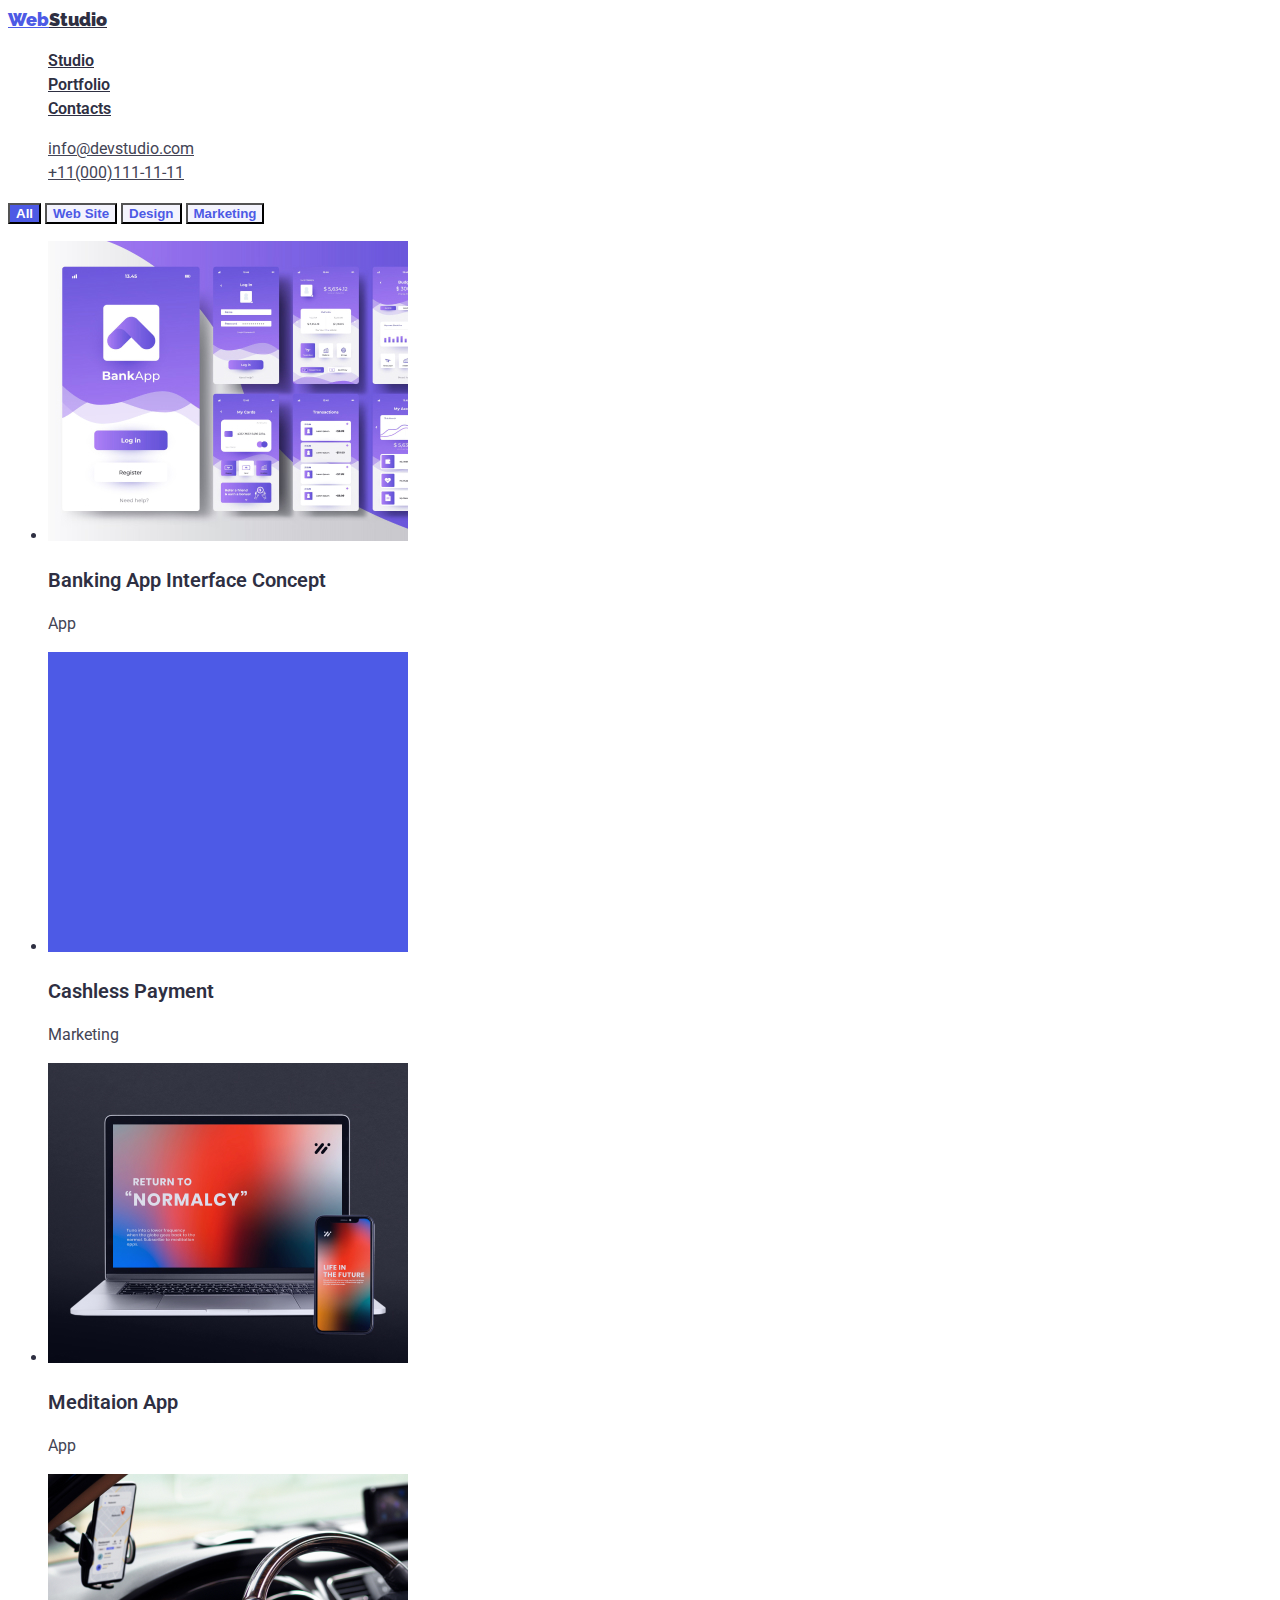
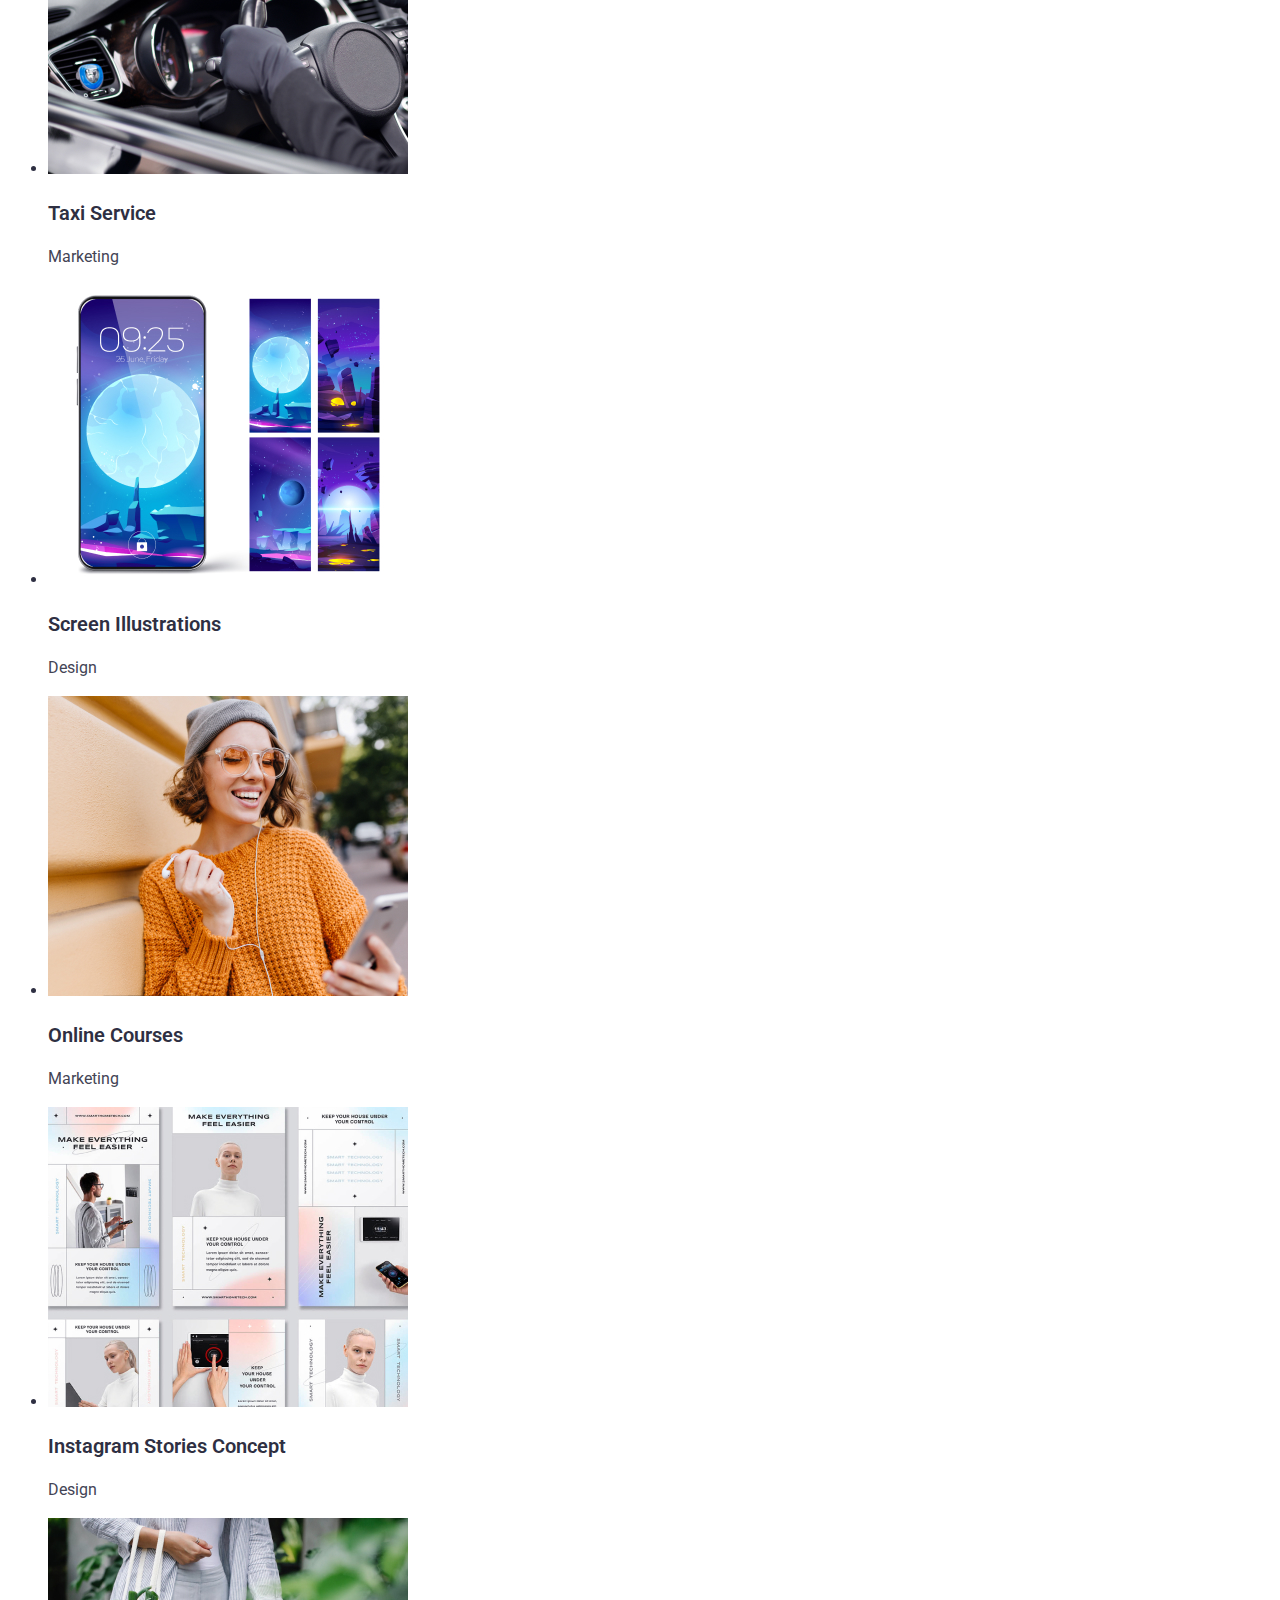
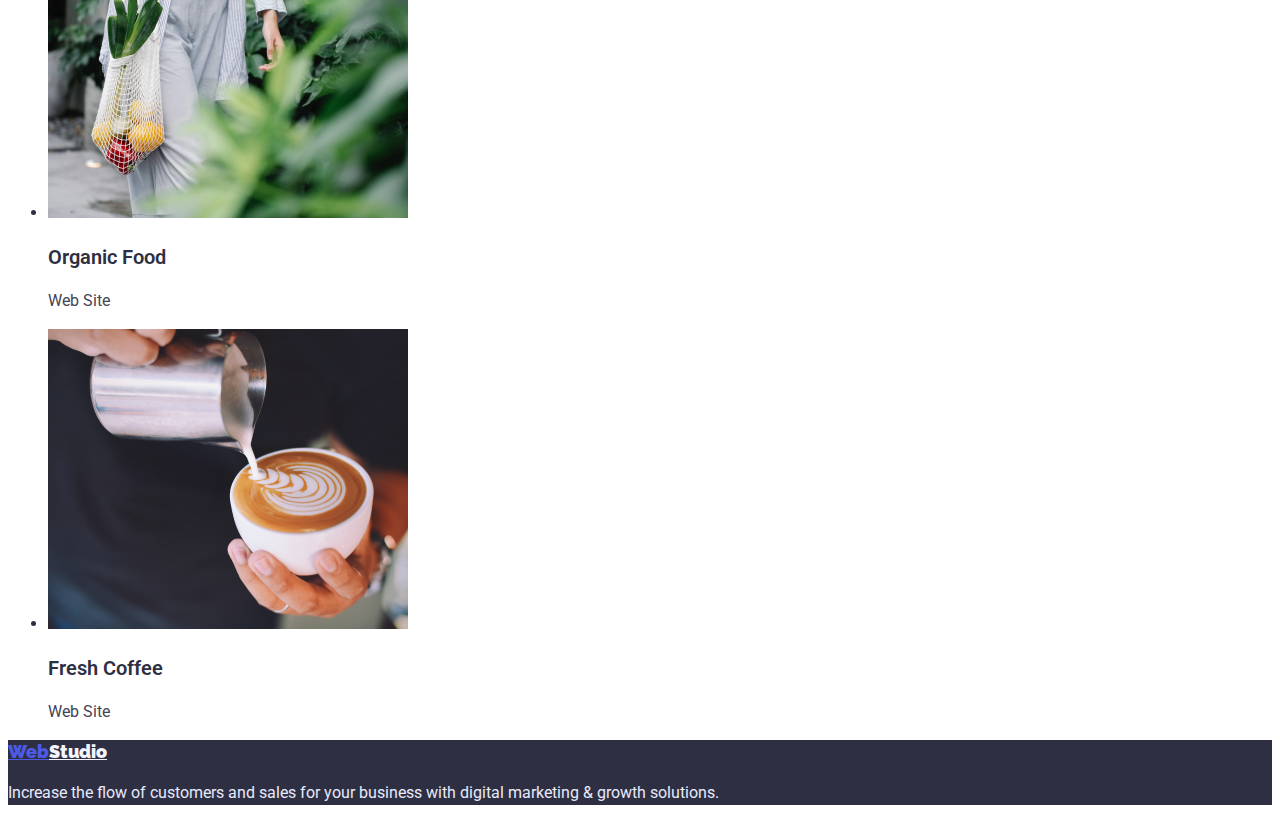
==== portfolio.html @ ff2ec727 "Update portfolio.html" ====
<!DOCTYPE html>
<html lang="en">
<head>
    <link rel="stylesheet" href="css/styles.css">
    <link rel="preconnect" href="https://fonts.googleapis.com">
    <link rel="preconnect" href="https://fonts.gstatic.com" crossorigin>
    <link href="https://fonts.googleapis.com/css2?family=Raleway:wght@700&family=Roboto:wght@400;500;700;900&display=swap" rel="stylesheet">
    <title>Portfolio</title>
</head>
<body>
    <header class="header">   
      <nav>
        <a href="./index.html"><a class="web" href="./index.html">Web<a class="studio-header" href="./index.html">Studio</a></a></a>
        <ul>
           <li><a class="navigation" href="./index.html">Studio</a></li>
           <li><a class="navigation" href="./portfolio.html">Portfolio</a></li>
           <li><a class="navigation" href="#">Contacts</a></li>
        </ul>
      </nav>
        <ul>
         <li> <a href="mailto:info@devstudio.com" class="info">info@devstudio.com</a></li>
         <li> <a href="tel:+110001111111" class="tel">+11(000)111-11-11</a> </li>
        </ul>
     </header>
    <main class="main-portfolio">
        <button class="button-all" type="button">All</button>
        <button class="button-portfolio" type="button">Web Site</button>
        <button class="button-portfolio" type="button">Design</button>
        <button class="button-portfolio" type="button">Marketing</button>
        <section class="section-all">
            <ul>
            <li class="block_photo">
              <img src="images/img.jpg"  alt="Banking App Interface Concept" />
                <h3 class="h_text">Banking App Interface Concept</h3>
                 <p class="p_text">App</p>   
              </li> 
            <li class="block_photo">
              <img src="images/img (1).jpg" alt="Cashless Payment" />
                 <h3 class="h_text">Cashless Payment</h3>
                 <p class="p_text">Marketing</p>   
            </li> 
            <li class="block_photo">
              <img src="images/img (2).jpg" alt="Meditaion App" />
                 <h3 class="h_text">Meditaion App</h3>
                 <p class="p_text">App</p>   
             </li>
             <li class="block_photo">
                <img src="images/img (3).jpg" alt="Taxi Service" />
                   <h3 class="h_text">Taxi Service</h3>
                   <p class="p_text">Marketing</p>   
               </li>
               <li class="block_photo">
                <img src="images/img (4).jpg" alt="Screen Illustrations" />
                   <h3 class="h_text">Screen Illustrations</h3>
                   <p class="p_text">Design</p>   
               </li>
               <li class="block_photo">
                <img src="images/img (5).jpg" alt="Online Courses" />
                   <h3 class="h_text">Online Courses</h3>
                   <p class="p_text">Marketing</p>   
               </li>
               <li class="block_photo">
                <img src="images/img (6).jpg" alt="Instagram Stories Concept" />
                   <h3 class="h_text">Instagram Stories Concept</h3>
                   <p class="p_text">Design</p>   
               </li>
               <li class="block_photo">
                <img src="images/img (7).jpg" alt="Organic Food" />
                   <h3 class="h_text">Organic Food</h3>
                   <p class="p_text">Web Site</p>   
               </li>
               <li class="block_photo">
                <img src="images/img (8).jpg" alt="Fresh Coffee" />
                   <h3 class="h_text">Fresh Coffee</h3>
                   <p class="p_text">Web Site</p>   
               </li>     
          </ul>
          </section>
          <footer class="footer">
            <a href="./index.html"><a class="web" href="./index.html">Web</a><a href="./index.html" class="studio-footer">Studio</a></a>
            <p>Increase the flow of customers and sales for your business with digital marketing & growth solutions.</p>
          </footer>
    </main>    
</body>
</html>
---- css/styles.css ----
:root{
    --Slate:#434455;
    --Iris:#4D5AE5;
    --Navy-Blue:#2E2F42;
    --White:#FFFFFF;
    --Cloud:#F4F4FD;
    --Cornflower:#E7E9FC;
}
body{
    color:var(--Navy-Blue);
    font-family:'Roboto';
    font-weight: 400;
    line-height: 1.50;
    font-size: 16px;
}
/*Header Styles*/

.header{
    color:var(--White);
}
.web{
    color:var(--Iris);
    font-weight: 900;
    font-family:'Raleway';
    font-size: 18px;
    line-height:1.33;
}
.studio-header{
    color:var(--Navy-Blue);
    font-family:'Raleway';
    font-weight: 900;
    font-size: 18px;
    line-height:1.33;
}
.navigation{
    color:var(--Navy-Blue);
    font-weight: 600;
}
.info{
    color:var(--Slate);
}
.tel{
    color:var(--Slate);
}
/* Main Styles */

.main-index{

}
.main-content{
    background-color:var(--Navy-Blue);
}
.main-text{
    color:var(--White);
    font-weight: 600;
    font-size: 56px;
    line-height:1.07;
}
.order_service{
    cursor:pointer;
    background-color: var(--Iris);
    color:var(--White);
    font-size: 600;
}

/*  */
.main-our_skills{
    
}
.main-what_we_doing{

}
.we_doing{
    
}
.our_team{
 background-color: var(--Cloud);
}
.photos{

}
.main-portfolio{

}
.button-all{
    background-color: var(--Iris);
    color:var(--White);
    font-weight: 600;
    cursor:pointer;    
}
.button-portfolio{
    background-color: var(--Cloud);
    color:var(--Iris);
    font-weight: 600;
    cursor:pointer;
}
.section-all{

}
.section-text{
    font-weight: 600;
    font-size: 36px;
    line-height:1.11;
}
.h_text{
    font-weight: 600;
    font-size: 20px;
    line-height:1.20;
}
.p_text{
    color:var(--Slate);
}
/*footer styles*/

.footer{
    color:var(--Cornflower);
    background-color:var(--Navy-Blue);
}
.studio-footer{
    color:var(--Cloud);
    font-family:'Raleway';
    font-weight: 900;
    font-size: 18px;
    line-height:1.33;
}
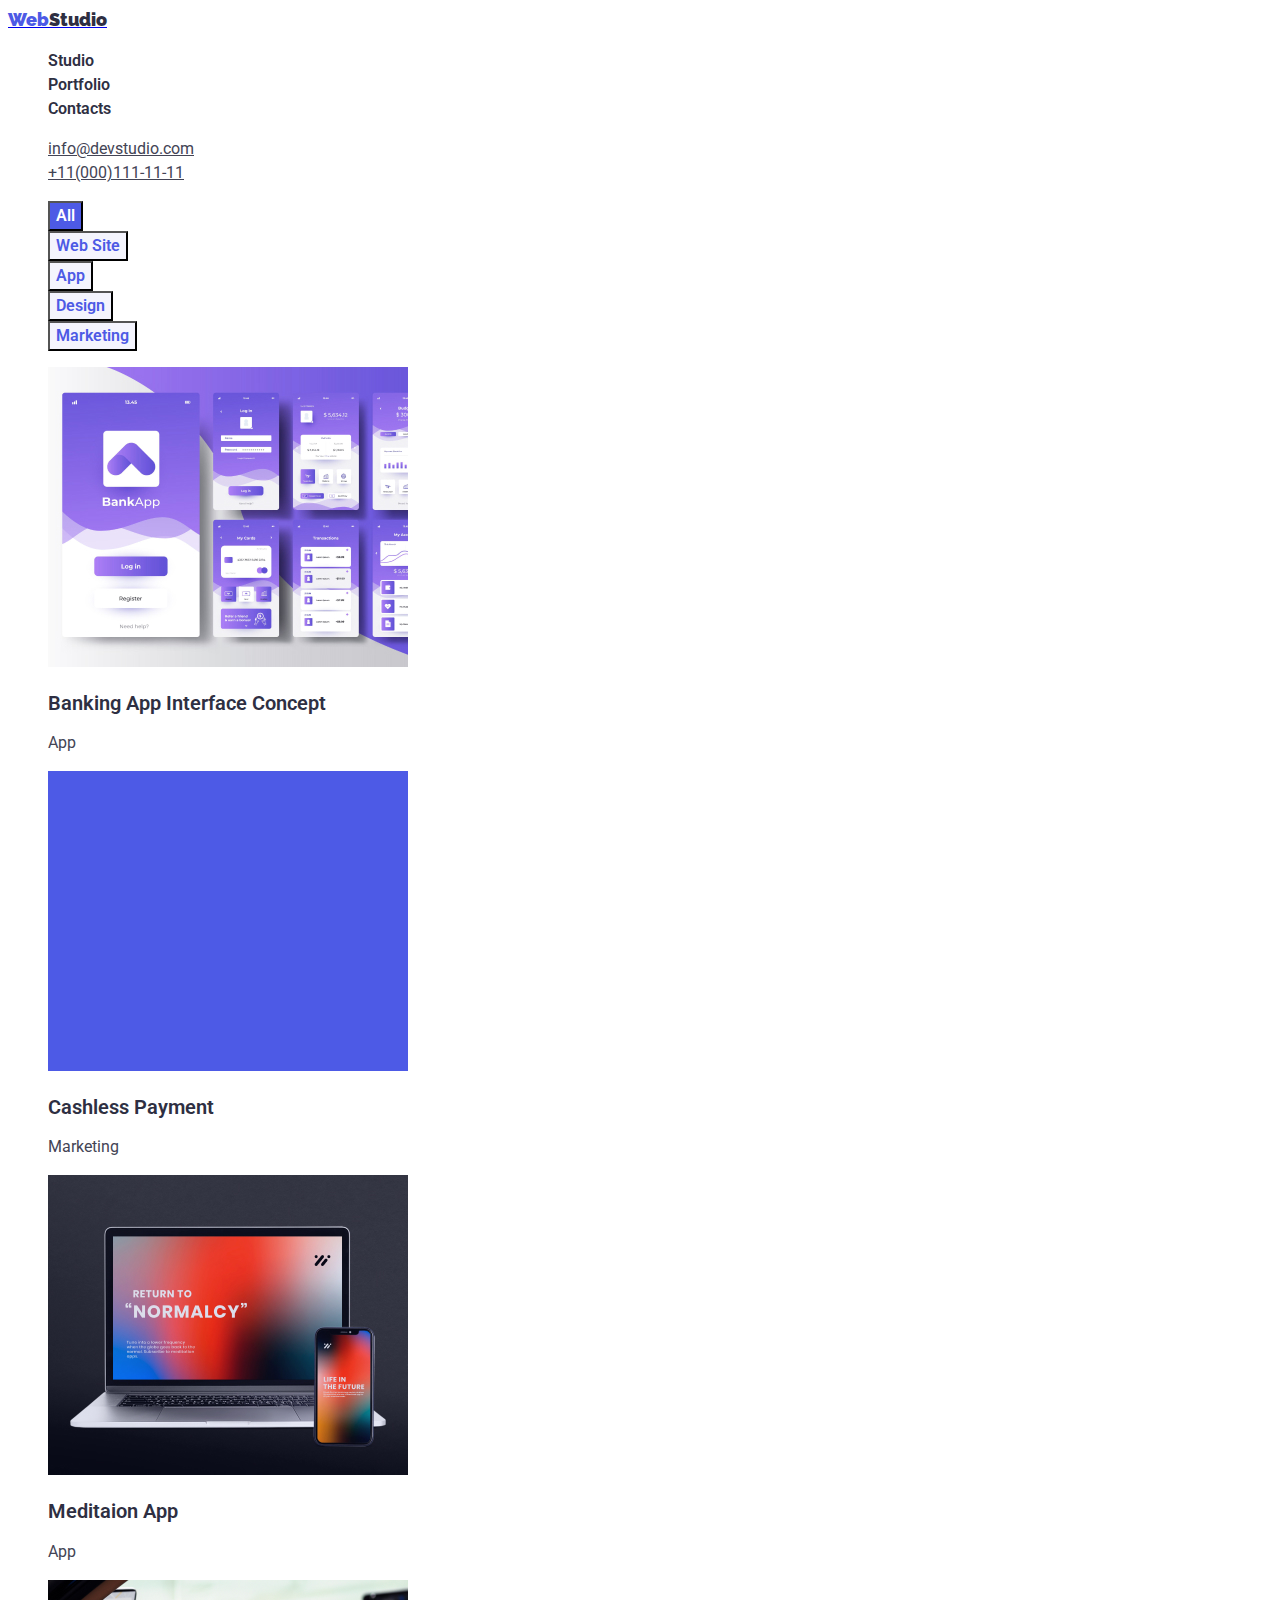
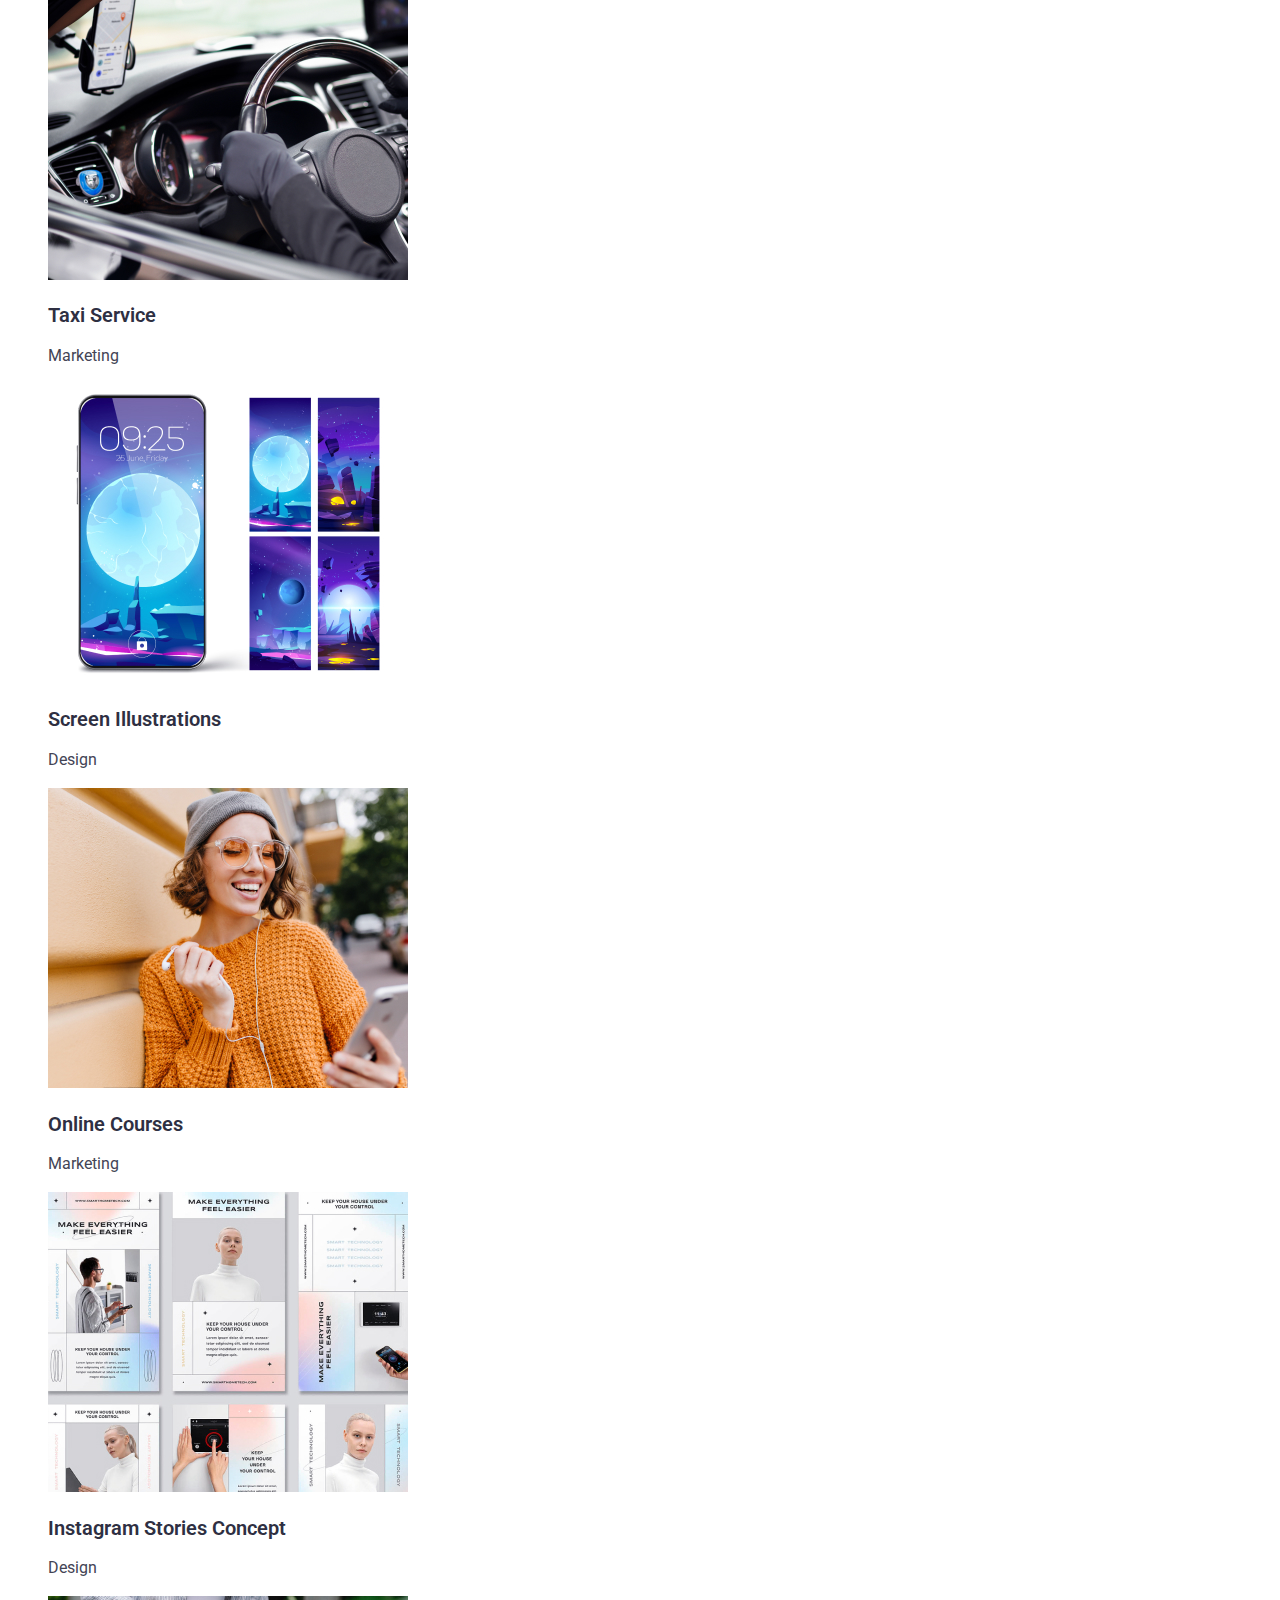
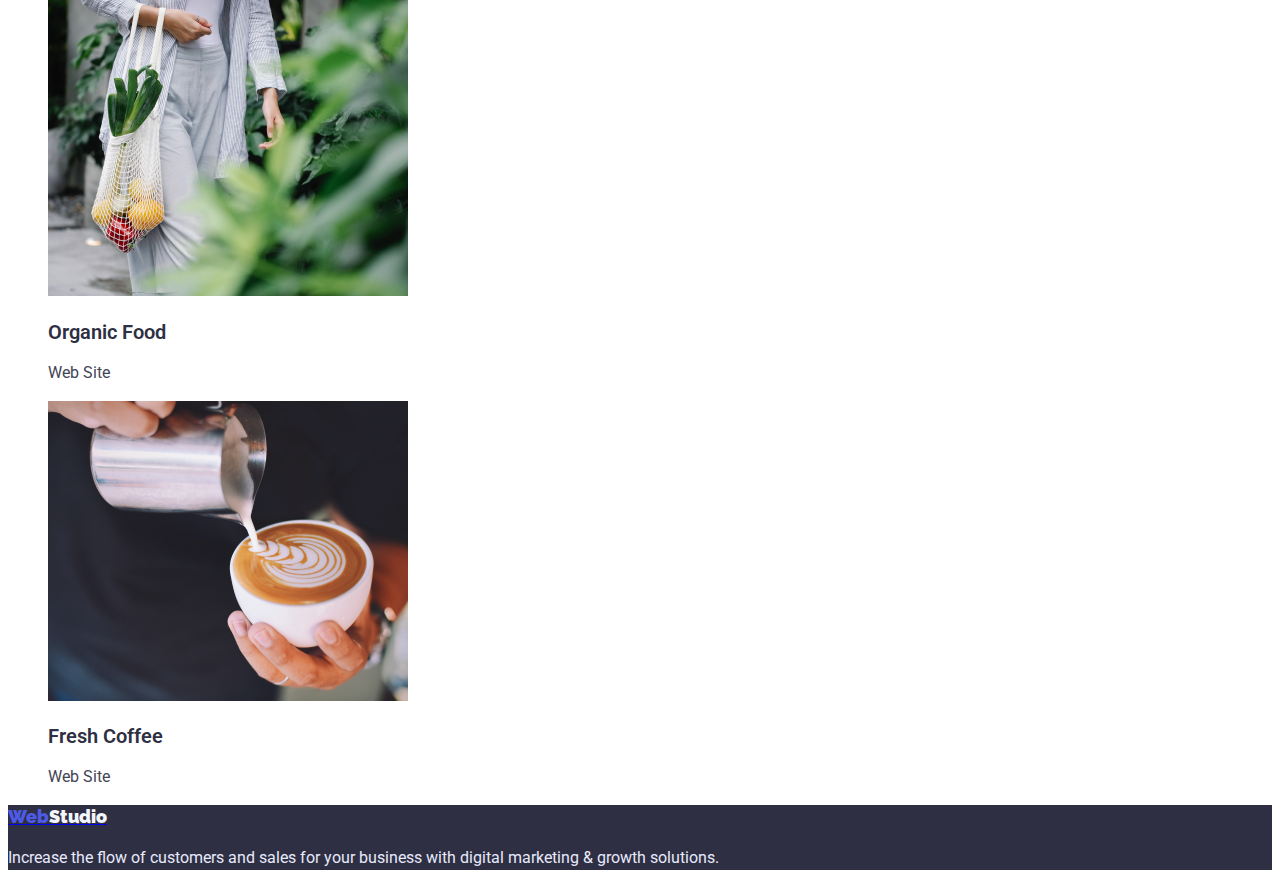
==== commit ffa8f4be: "Update portfolio.html" ====
--- a/portfolio.html
+++ b/portfolio.html
@@ -10,7 +10,7 @@
 <body>
     <header class="header">   
       <nav>
-        <a href="./index.html"><a class="web" href="./index.html">Web<a class="studio-header" href="./index.html">Studio</a></a></a>
+        <a href="./index.html"><span class="web">Web</span><span class="studio-header">Studio</span></a>
         <ul>
            <li><a class="navigation" href="./index.html">Studio</a></li>
            <li><a class="navigation" href="./portfolio.html">Portfolio</a></li>
@@ -23,61 +23,65 @@
         </ul>
      </header>
     <main class="main-portfolio">
-        <button class="button-all" type="button">All</button>
-        <button class="button-portfolio" type="button">Web Site</button>
-        <button class="button-portfolio" type="button">Design</button>
-        <button class="button-portfolio" type="button">Marketing</button>
-        <section class="section-all">
+      <section class="section-all">
+        <h1 class="visually-hidden">Portfolio</h1>
+      <ul>
+        <li class="list-button"><button class="button-all" type="button">All</button></li>
+        <li class="list-button"><button class="button-portfolio" type="button">Web Site</button></li>
+        <li class="list-button"><button class="button-portfolio" type="button">App</button></li>
+        <li class="list-button"><button class="button-portfolio" type="button">Design</button></li>
+        <li class="list-button"><button class="button-portfolio" type="button">Marketing</button></li>
+      </ul>  
             <ul>
-            <li class="block_photo">
-              <img src="images/img.jpg"  alt="Banking App Interface Concept" />
-                <h3 class="h_text">Banking App Interface Concept</h3>
+            <li class="list-block_photo">
+              <img src="images/img.jpg"  alt="Banking App Interface Concept"width="360" height="300"/>
+                 <h2 class="h_text">Banking App Interface Concept</h2>
                  <p class="p_text">App</p>   
               </li> 
-            <li class="block_photo">
-              <img src="images/img (1).jpg" alt="Cashless Payment" />
-                 <h3 class="h_text">Cashless Payment</h3>
+            <li class="list-block_photo">
+              <img src="images/img (1).jpg" alt="Cashless Payment" width="360" height="300"/>
+                 <h2 class="h_text">Cashless Payment</h2>
                  <p class="p_text">Marketing</p>   
             </li> 
-            <li class="block_photo">
-              <img src="images/img (2).jpg" alt="Meditaion App" />
-                 <h3 class="h_text">Meditaion App</h3>
+            <li class="list-block_photo">
+              <img src="images/img (2).jpg" alt="Meditaion App" width="360" height="300"/>
+                 <h2 class="h_text">Meditaion App</h2>
                  <p class="p_text">App</p>   
              </li>
-             <li class="block_photo">
-                <img src="images/img (3).jpg" alt="Taxi Service" />
-                   <h3 class="h_text">Taxi Service</h3>
-                   <p class="p_text">Marketing</p>   
+             <li class="list-block_photo">
+                <img src="images/img (3).jpg" alt="Taxi Service" width="360" height="300"/>
+                 <h2 class="h_text">Taxi Service</h2>
+                 <p class="p_text">Marketing</p>   
                </li>
-               <li class="block_photo">
-                <img src="images/img (4).jpg" alt="Screen Illustrations" />
-                   <h3 class="h_text">Screen Illustrations</h3>
-                   <p class="p_text">Design</p>   
+               <li class="list-block_photo">
+                <img src="images/img (4).jpg" alt="Screen Illustrations"width="360" height="300"/>
+                 <h2 class="h_text">Screen Illustrations</h2>
+                 <p class="p_text">Design</p>   
                </li>
-               <li class="block_photo">
-                <img src="images/img (5).jpg" alt="Online Courses" />
-                   <h3 class="h_text">Online Courses</h3>
-                   <p class="p_text">Marketing</p>   
+               <li class="list-block_photo">
+                <img src="images/img (5).jpg" alt="Online Courses" width="360" height="300"/>
+                 <h2 class="h_text">Online Courses</h2>
+                 <p class="p_text">Marketing</p>   
                </li>
-               <li class="block_photo">
-                <img src="images/img (6).jpg" alt="Instagram Stories Concept" />
-                   <h3 class="h_text">Instagram Stories Concept</h3>
-                   <p class="p_text">Design</p>   
+               <li class="list-block_photo">
+                <img src="images/img (6).jpg" alt="Instagram Stories Concept" width="360" height="300"/>
+                 <h2 class="h_text">Instagram Stories Concept</h2>
+                 <p class="p_text">Design</p>   
                </li>
-               <li class="block_photo">
-                <img src="images/img (7).jpg" alt="Organic Food" />
-                   <h3 class="h_text">Organic Food</h3>
-                   <p class="p_text">Web Site</p>   
+               <li class="list-block_photo">
+                <img src="images/img (7).jpg" alt="Organic Food" width="360" height="300"/>
+                 <h2 class="h_text">Organic Food</h2>
+                 <p class="p_text">Web Site</p>   
                </li>
-               <li class="block_photo">
-                <img src="images/img (8).jpg" alt="Fresh Coffee" />
-                   <h3 class="h_text">Fresh Coffee</h3>
-                   <p class="p_text">Web Site</p>   
+               <li class="list-block_photo">
+                <img src="images/img (8).jpg" alt="Fresh Coffee" width="360" height="300"/>
+                 <h2 class="h_text">Fresh Coffee</h2>
+                 <p class="p_text">Web Site</p>   
                </li>     
           </ul>
           </section>
           <footer class="footer">
-            <a href="./index.html"><a class="web" href="./index.html">Web</a><a href="./index.html" class="studio-footer">Studio</a></a>
+            <a href="./index.html"><span class="web">Web</span><span class="studio-footer">Studio</span></a>
             <p>Increase the flow of customers and sales for your business with digital marketing & growth solutions.</p>
           </footer>
     </main>    
--- a/css/styles.css
+++ b/css/styles.css
@@ -9,10 +9,23 @@
 body{
     color:var(--Navy-Blue);
     font-family:'Roboto';
-    font-weight: 400;
     line-height: 1.50;
     font-size: 16px;
 }
+.visually-hidden{ 
+    position: absolute;
+     white-space: nowrap;
+      width: 1px; height: 1px;
+       overflow: hidden; 
+       border: 0; padding: 0; 
+       clip: rect(0 0 0 0); 
+       clip-path: inset(50%); 
+       margin: -1px; 
+       font-weight: 600;
+       font-size: 36px;
+       line-height:1.11;
+    }
+
 /*Header Styles*/
 
 .header{
@@ -35,6 +48,7 @@
 .navigation{
     color:var(--Navy-Blue);
     font-weight: 600;
+    text-decoration:none;
 }
 .info{
     color:var(--Slate);
@@ -60,43 +74,66 @@
     cursor:pointer;
     background-color: var(--Iris);
     color:var(--White);
-    font-size: 600;
+    font-weight: 600;
+    font-family:'Roboto';
+    font-style: inherit;  
+    line-height: 1.50;
+    font-size: 16px;
 }
 
 /*  */
 .main-our_skills{
     
 }
+.list-our_skills{
+    list-style-type: none;
+ }
 .main-what_we_doing{
 
 }
-.we_doing{
-    
+.list-we_doing{
+   list-style-type: none;
 }
-.our_team{
+our_team{
  background-color: var(--Cloud);
 }
-.photos{
-
+.list-photos{
+    list-style-type: none;
 }
 .main-portfolio{
 
+}
+.list-block_photo{
+    list-style-type: none;
+    width:360px; 
+}
+.list-button{
+    list-style-type: none;
 }
 .button-all{
     background-color: var(--Iris);
     color:var(--White);
     font-weight: 600;
-    cursor:pointer;    
+    cursor:pointer;
+    font-style: inherit;  
+    font-family:'Roboto';
+    line-height: 1.50;
+    font-size: 16px;  
 }
 .button-portfolio{
     background-color: var(--Cloud);
     color:var(--Iris);
     font-weight: 600;
     cursor:pointer;
+    font-style: inherit;
+    font-family:'Roboto';
+    line-height: 1.50;
+    font-size: 16px;
 }
 .section-all{
 
 }
+/* Standart Styles */
 .section-text{
     font-weight: 600;
     font-size: 36px;
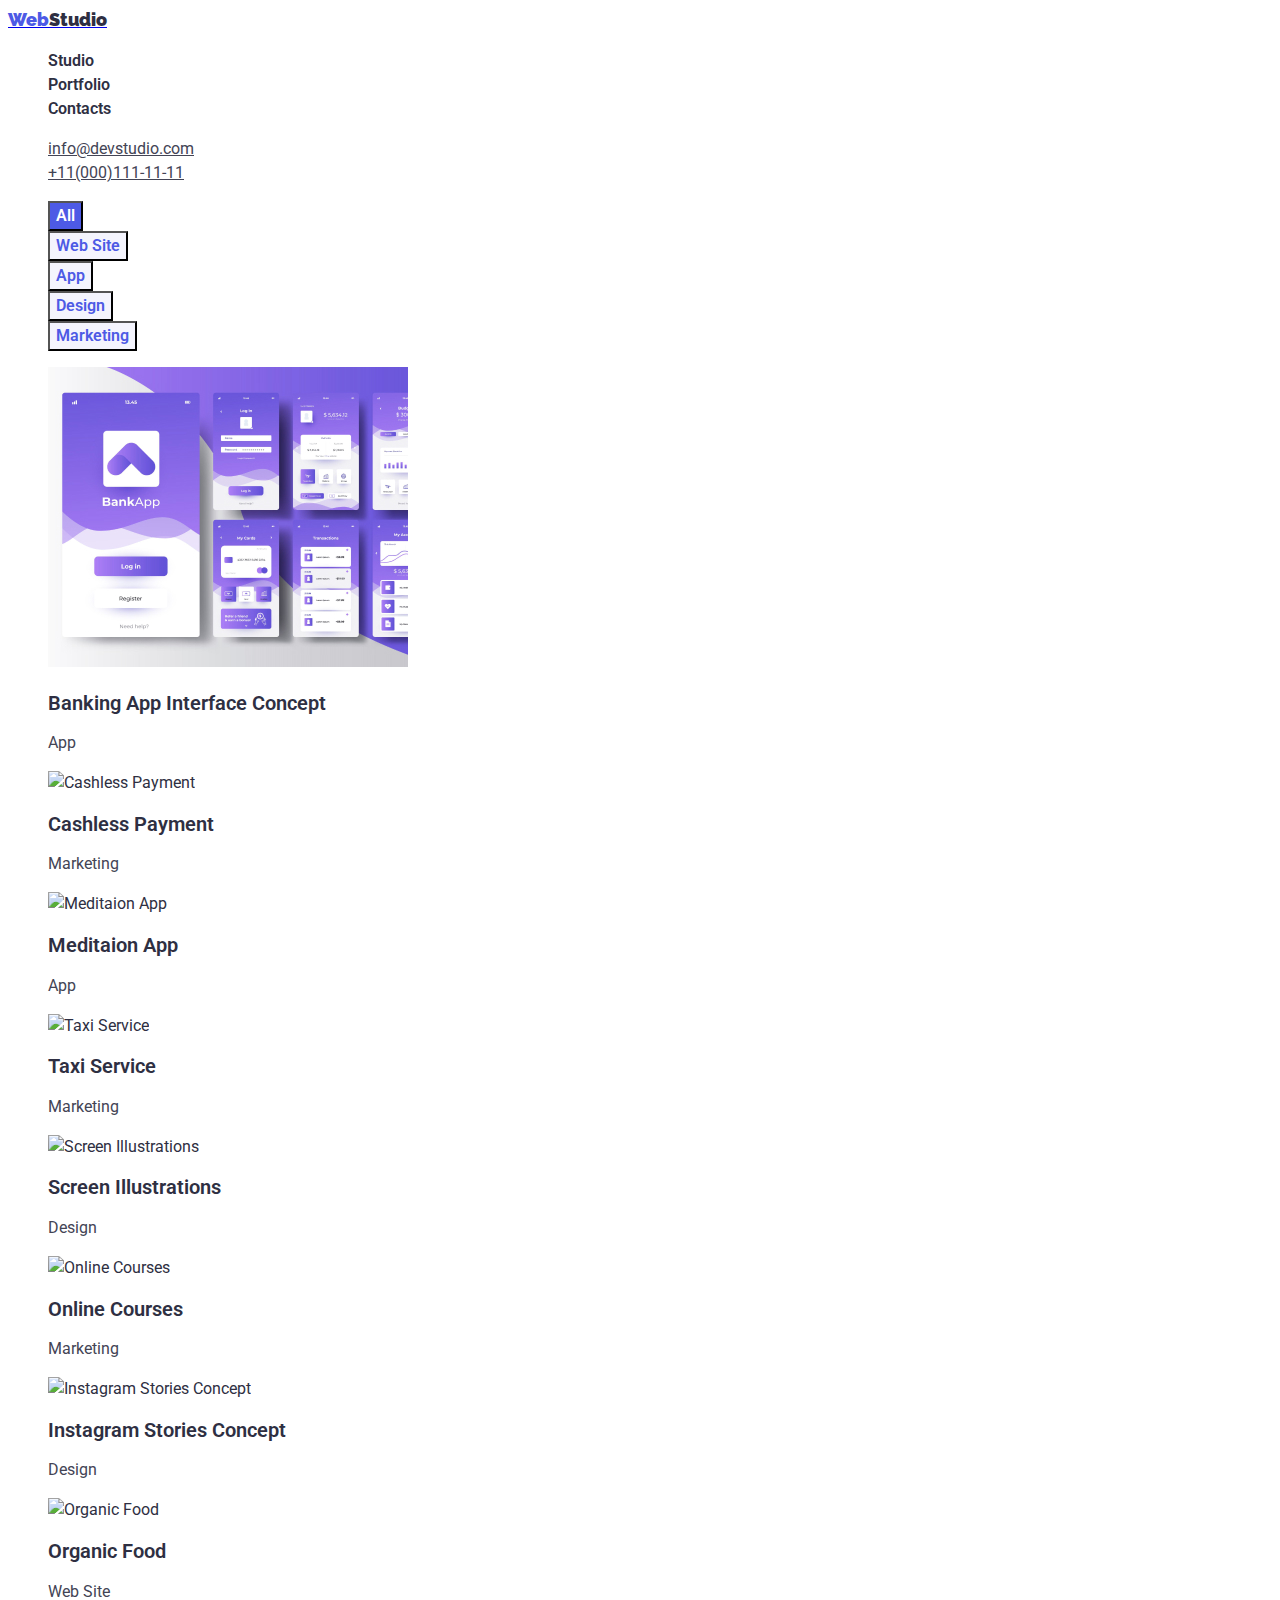
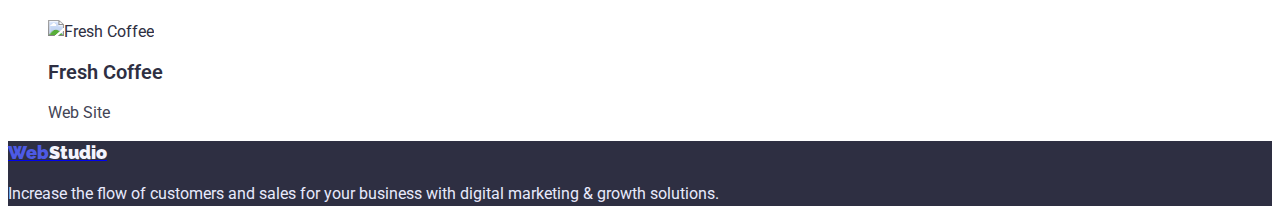
==== commit 79b17194: "Update portfolio.html" ====
--- a/portfolio.html
+++ b/portfolio.html
@@ -39,42 +39,42 @@
                  <p class="p_text">App</p>   
               </li> 
             <li class="list-block_photo">
-              <img src="images/img (1).jpg" alt="Cashless Payment" width="360" height="300"/>
+              <img src="images/img(1).jpg" alt="Cashless Payment" width="360" height="300"/>
                  <h2 class="h_text">Cashless Payment</h2>
                  <p class="p_text">Marketing</p>   
             </li> 
             <li class="list-block_photo">
-              <img src="images/img (2).jpg" alt="Meditaion App" width="360" height="300"/>
+              <img src="images/img(2).jpg" alt="Meditaion App" width="360" height="300"/>
                  <h2 class="h_text">Meditaion App</h2>
                  <p class="p_text">App</p>   
              </li>
              <li class="list-block_photo">
-                <img src="images/img (3).jpg" alt="Taxi Service" width="360" height="300"/>
+                <img src="images/img(3).jpg" alt="Taxi Service" width="360" height="300"/>
                  <h2 class="h_text">Taxi Service</h2>
                  <p class="p_text">Marketing</p>   
                </li>
                <li class="list-block_photo">
-                <img src="images/img (4).jpg" alt="Screen Illustrations"width="360" height="300"/>
+                <img src="images/img(4).jpg" alt="Screen Illustrations"width="360" height="300"/>
                  <h2 class="h_text">Screen Illustrations</h2>
                  <p class="p_text">Design</p>   
                </li>
                <li class="list-block_photo">
-                <img src="images/img (5).jpg" alt="Online Courses" width="360" height="300"/>
+                <img src="images/img(5).jpg" alt="Online Courses" width="360" height="300"/>
                  <h2 class="h_text">Online Courses</h2>
                  <p class="p_text">Marketing</p>   
                </li>
                <li class="list-block_photo">
-                <img src="images/img (6).jpg" alt="Instagram Stories Concept" width="360" height="300"/>
+                <img src="images/img(6).jpg" alt="Instagram Stories Concept" width="360" height="300"/>
                  <h2 class="h_text">Instagram Stories Concept</h2>
                  <p class="p_text">Design</p>   
                </li>
                <li class="list-block_photo">
-                <img src="images/img (7).jpg" alt="Organic Food" width="360" height="300"/>
+                <img src="images/img(7).jpg" alt="Organic Food" width="360" height="300"/>
                  <h2 class="h_text">Organic Food</h2>
                  <p class="p_text">Web Site</p>   
                </li>
                <li class="list-block_photo">
-                <img src="images/img (8).jpg" alt="Fresh Coffee" width="360" height="300"/>
+                <img src="images/img(8).jpg" alt="Fresh Coffee" width="360" height="300"/>
                  <h2 class="h_text">Fresh Coffee</h2>
                  <p class="p_text">Web Site</p>   
                </li>     
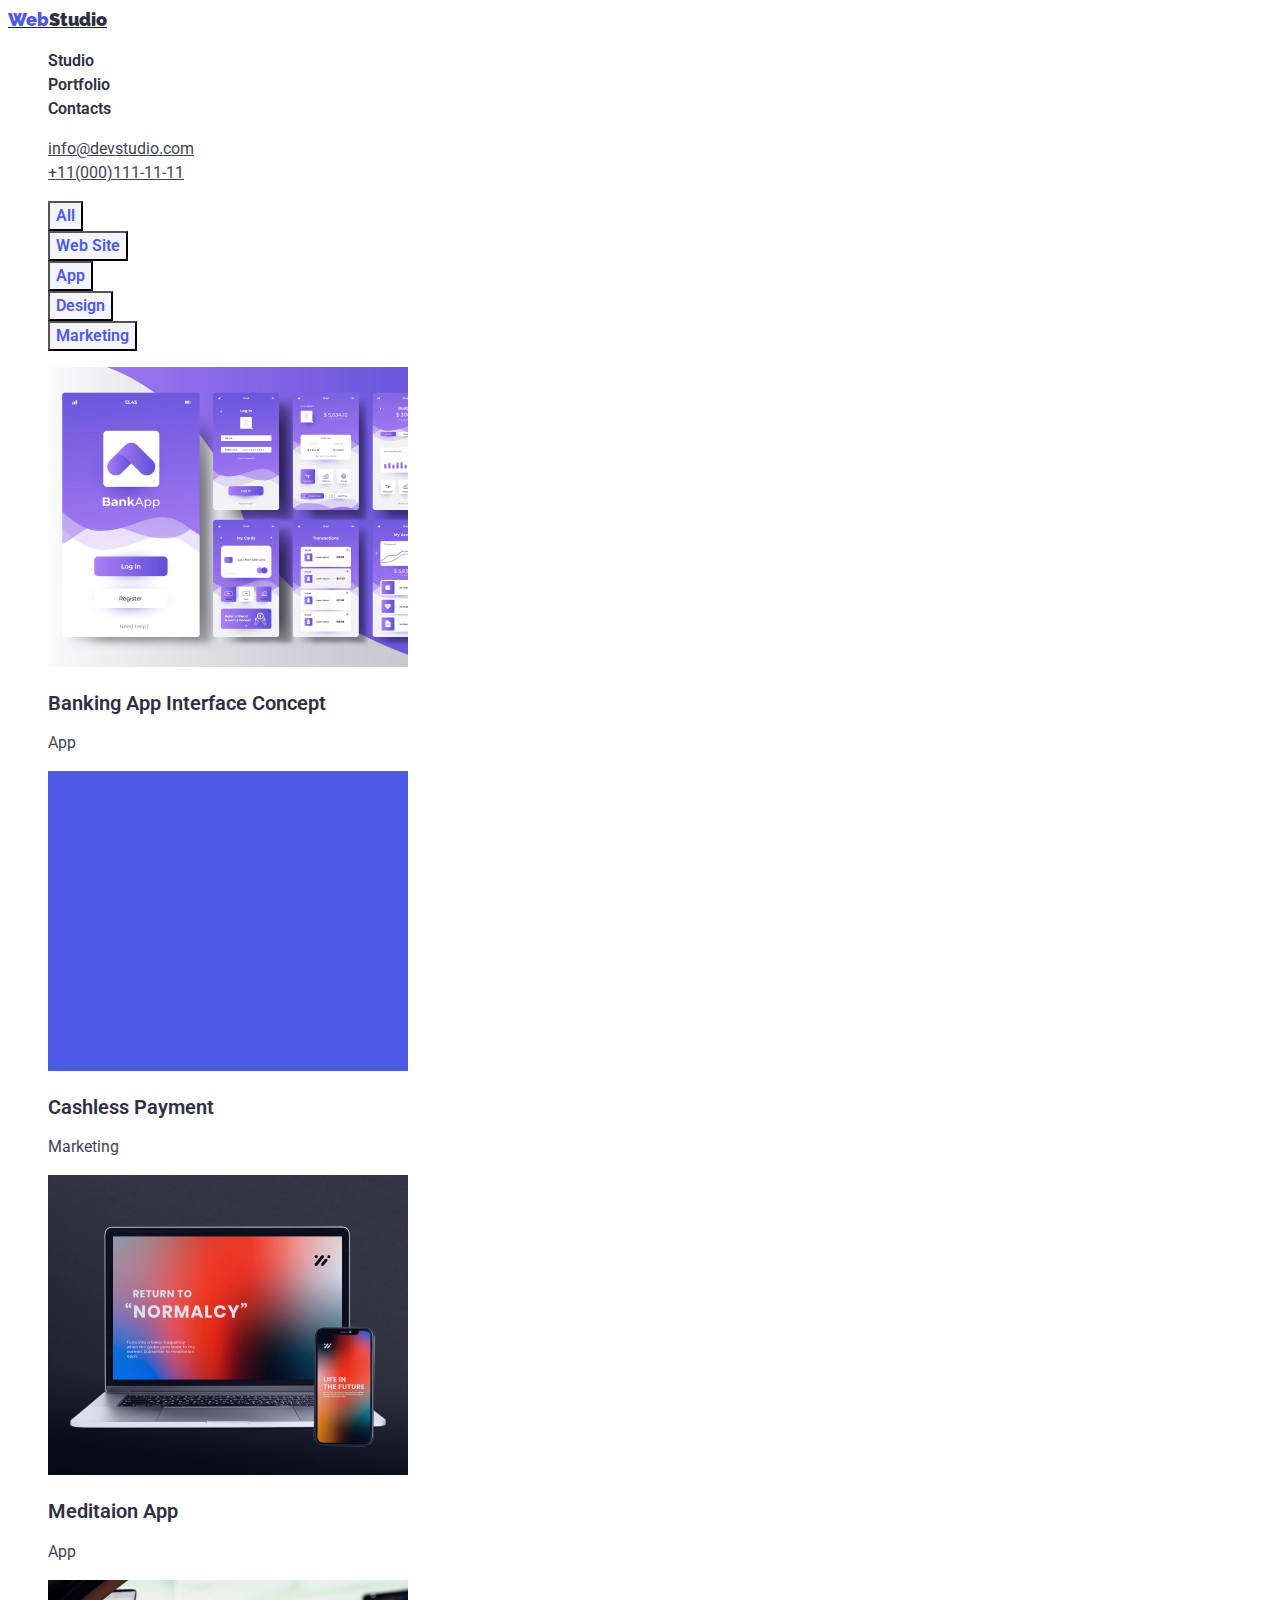
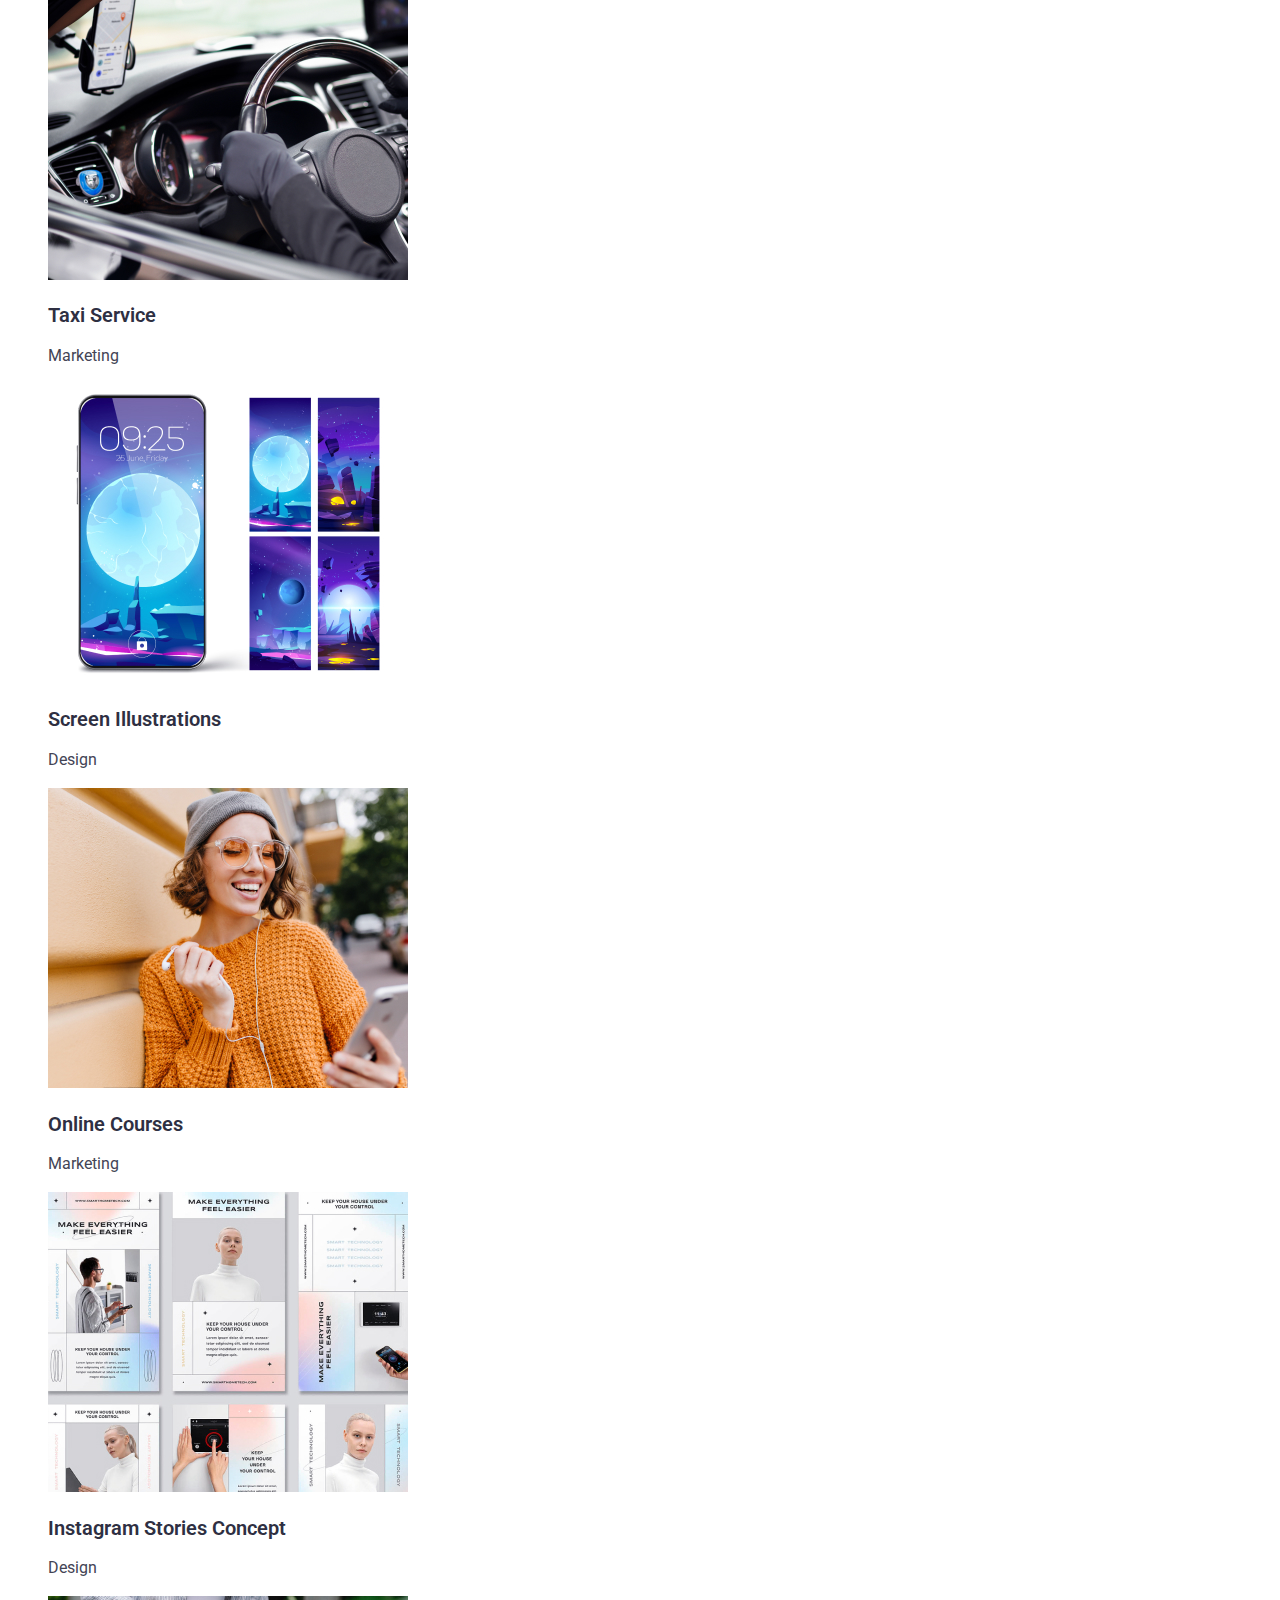
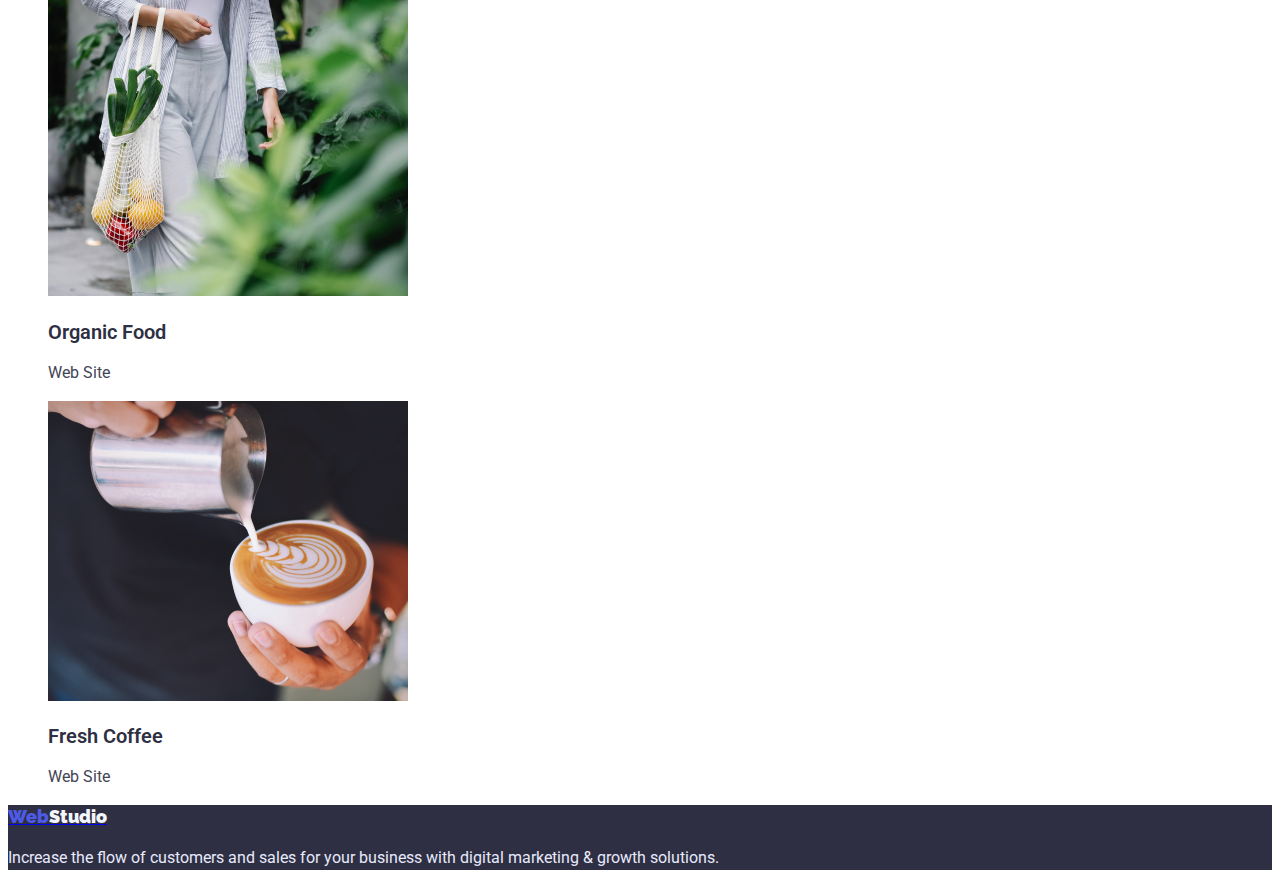
==== commit eb362ae8: "Update portfolio.html" ====
--- a/portfolio.html
+++ b/portfolio.html
@@ -26,7 +26,7 @@
       <section class="section-all">
         <h1 class="visually-hidden">Portfolio</h1>
       <ul>
-        <li class="list-button"><button class="button-all" type="button">All</button></li>
+        <li class="list-button"><button class="button-portfolio" type="button">All</button></li>
         <li class="list-button"><button class="button-portfolio" type="button">Web Site</button></li>
         <li class="list-button"><button class="button-portfolio" type="button">App</button></li>
         <li class="list-button"><button class="button-portfolio" type="button">Design</button></li>
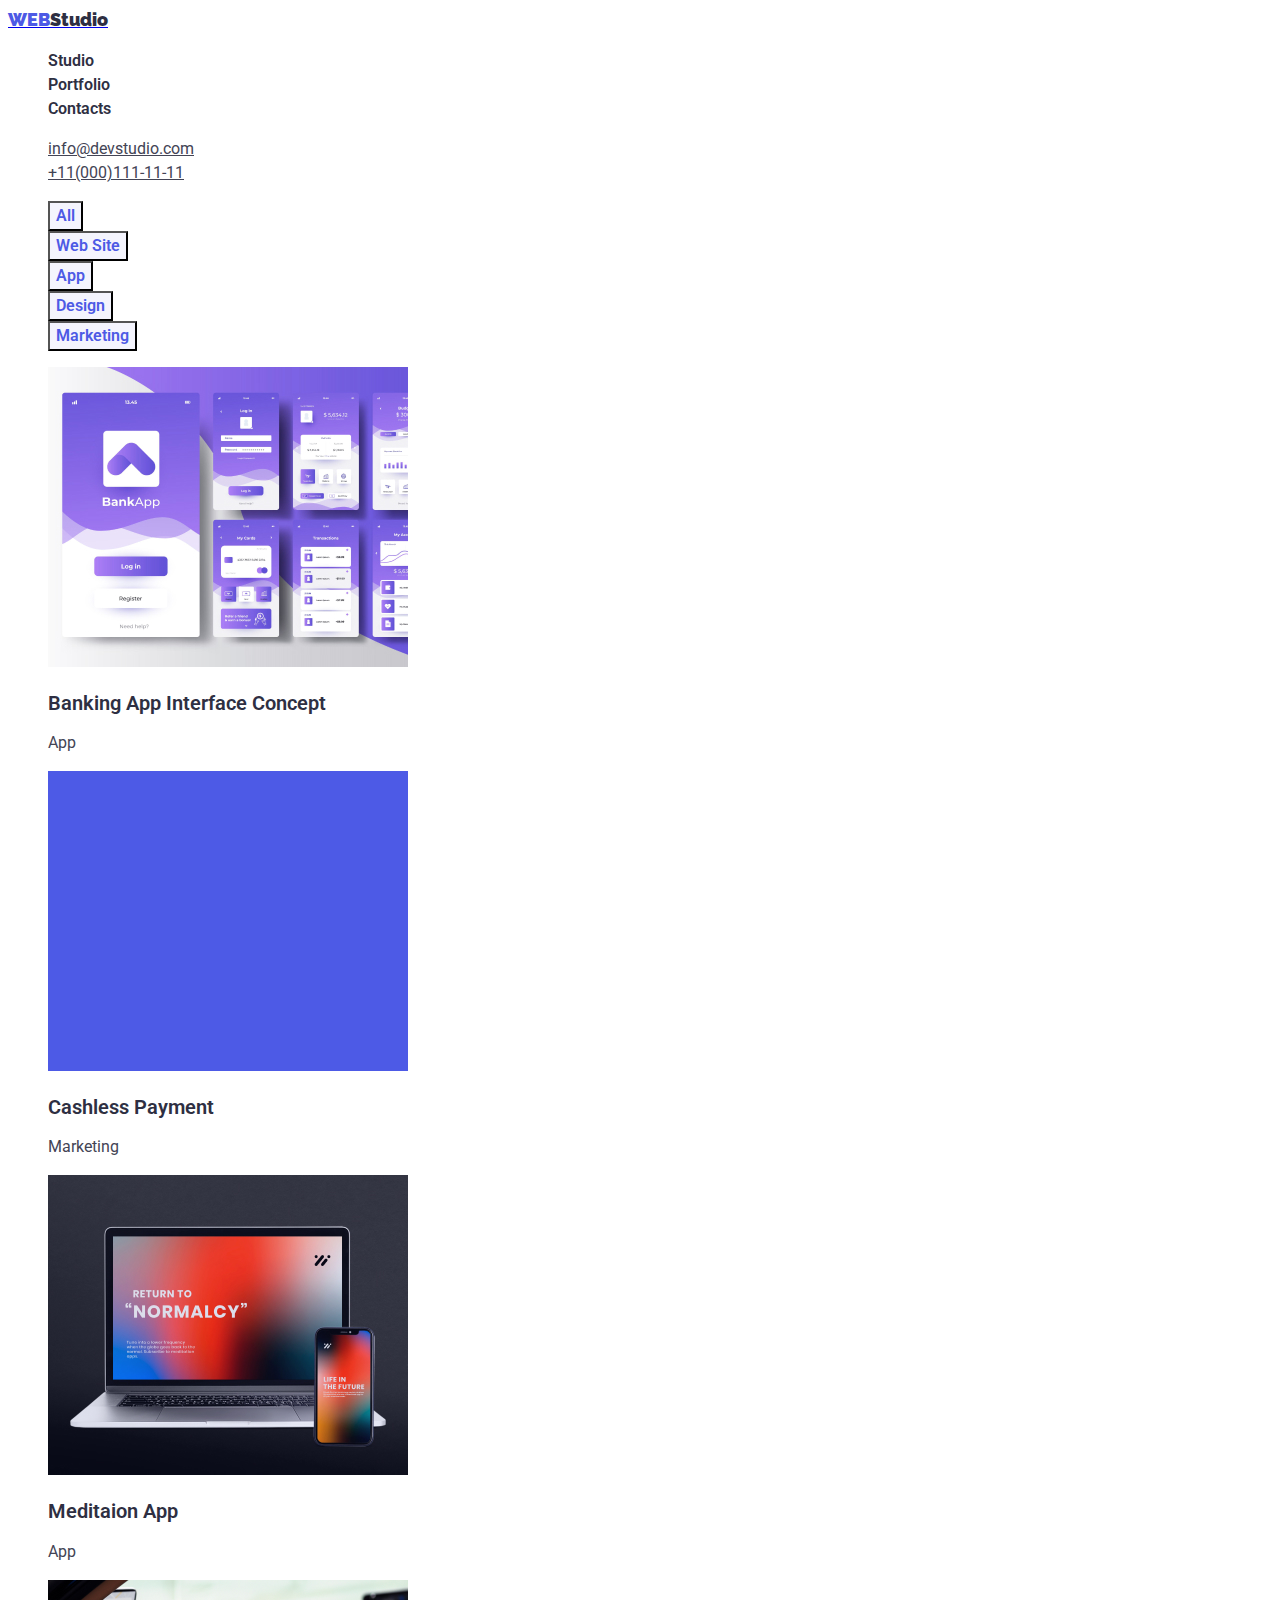
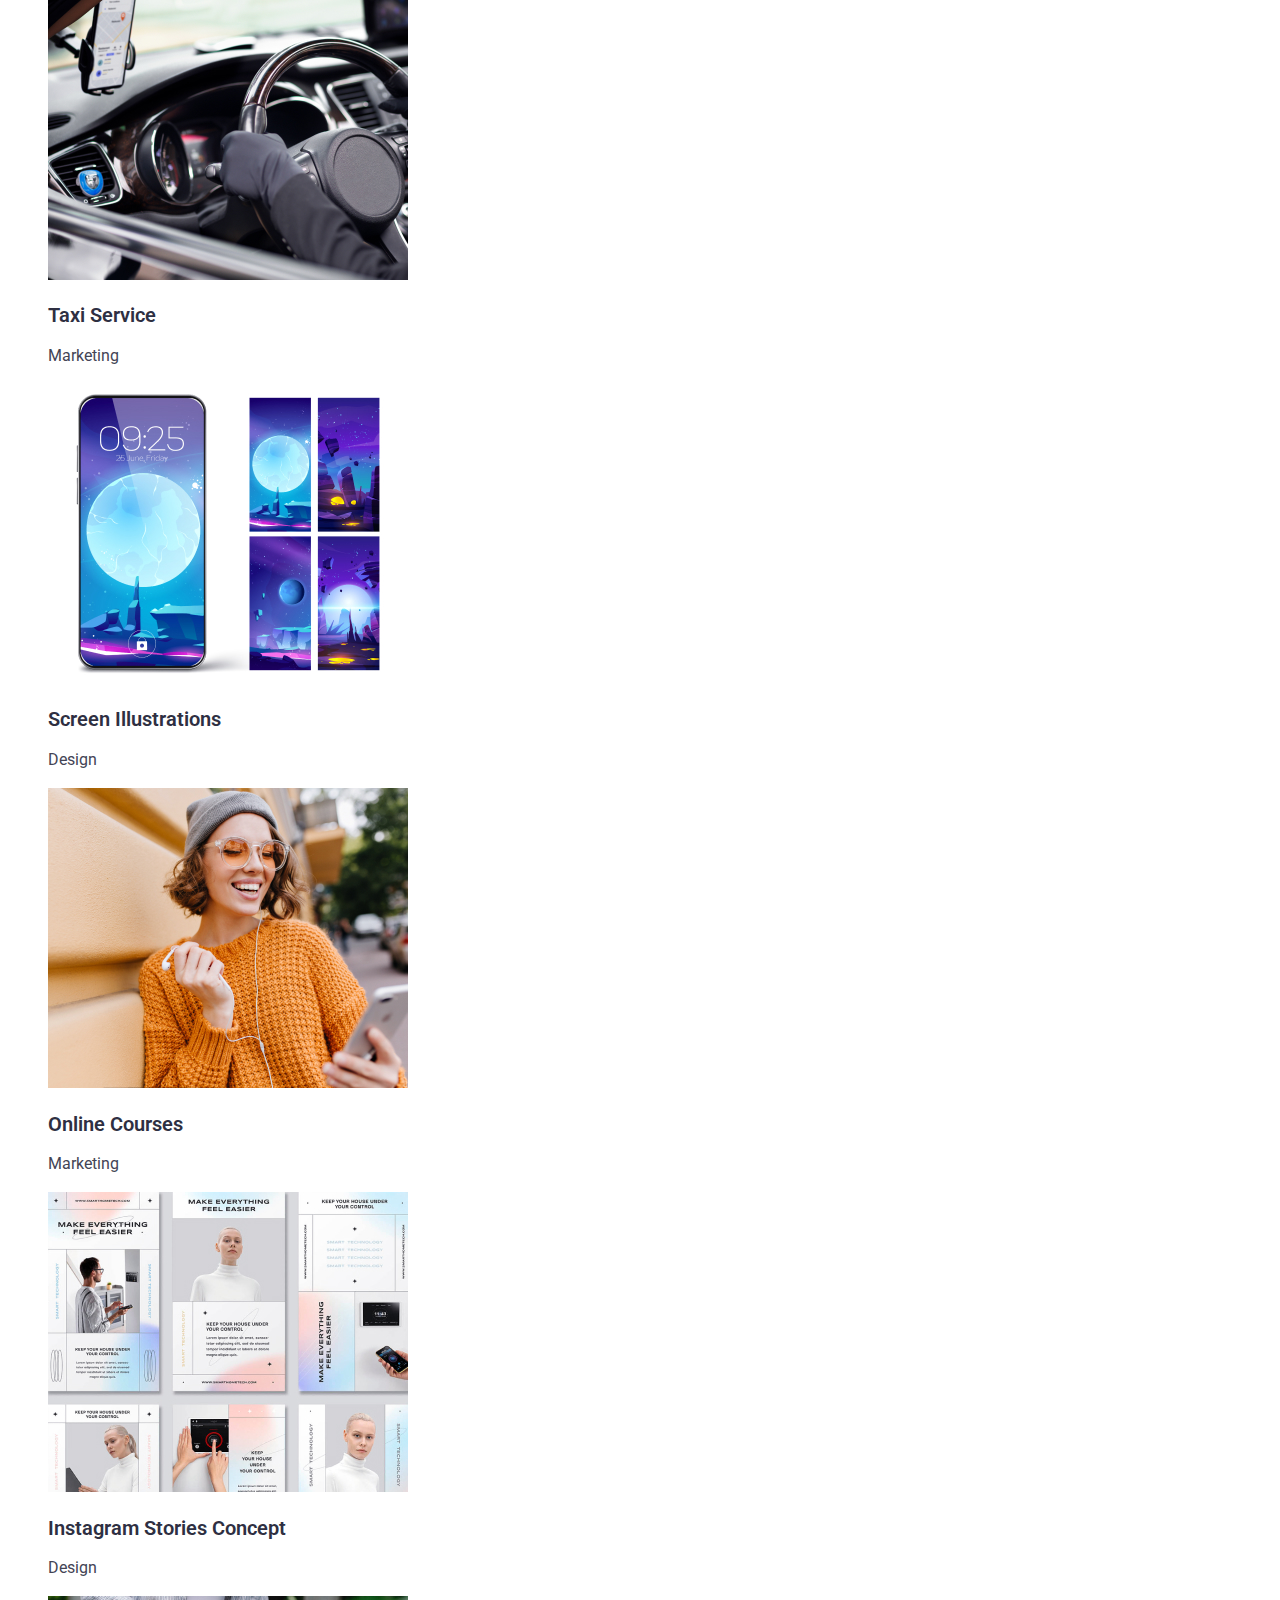
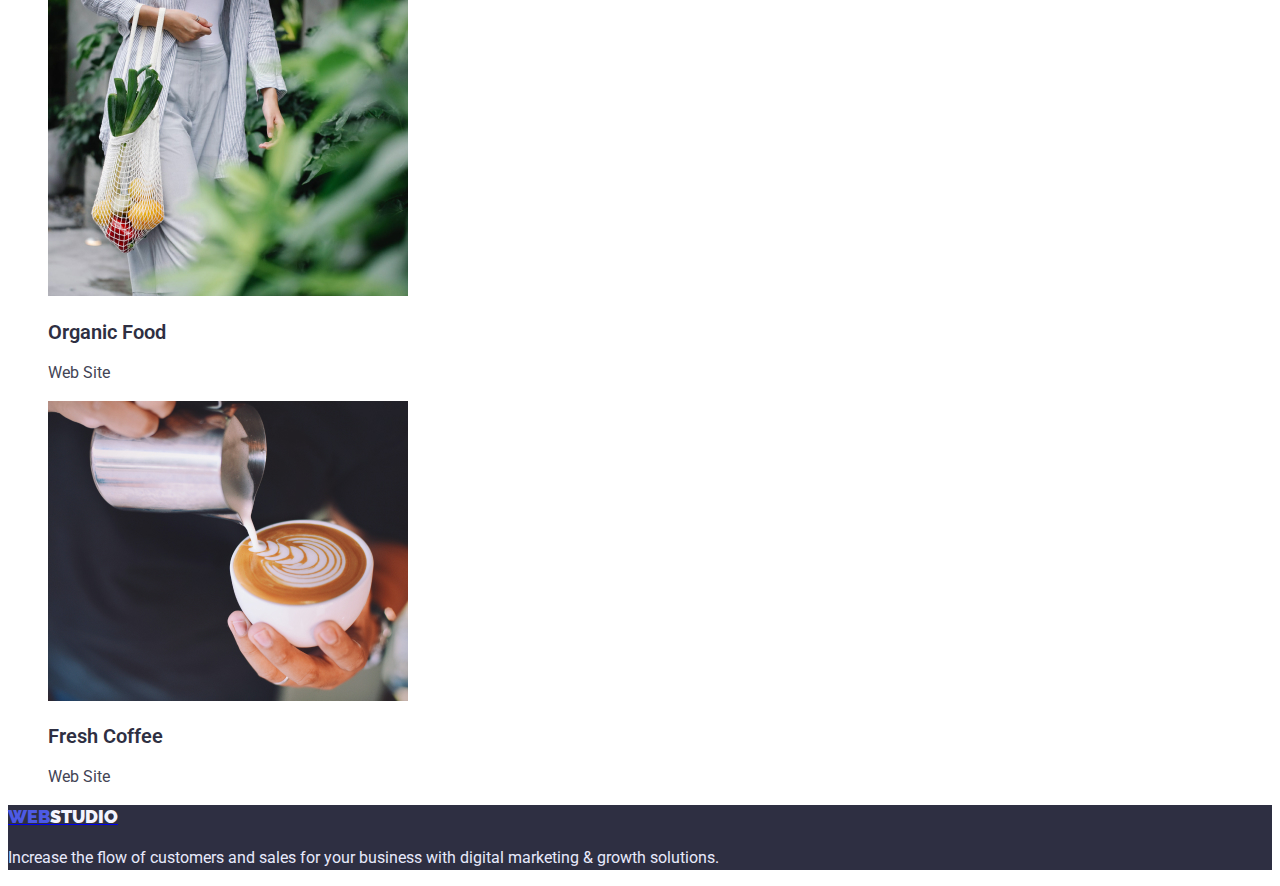
==== commit 5098ea0d: "Update portfolio.html" ====
--- a/portfolio.html
+++ b/portfolio.html
@@ -86,4 +86,4 @@
           </footer>
     </main>    
 </body>
-</html>+</html>
--- a/css/styles.css
+++ b/css/styles.css
@@ -37,6 +37,8 @@
     font-family:'Raleway';
     font-size: 18px;
     line-height:1.33;
+    text-decoration: none;
+    text-transform: uppercase;
 }
 .studio-header{
     color:var(--Navy-Blue);
@@ -94,7 +96,7 @@
 .list-we_doing{
    list-style-type: none;
 }
-our_team{
+.our_team{
  background-color: var(--Cloud);
 }
 .list-photos{
@@ -110,7 +112,7 @@
 .list-button{
     list-style-type: none;
 }
-.button-all{
+.button-portfolio:hover{
     background-color: var(--Iris);
     color:var(--White);
     font-weight: 600;
@@ -159,4 +161,6 @@
     font-weight: 900;
     font-size: 18px;
     line-height:1.33;
+    text-decoration: none;
+    text-transform: uppercase;
 }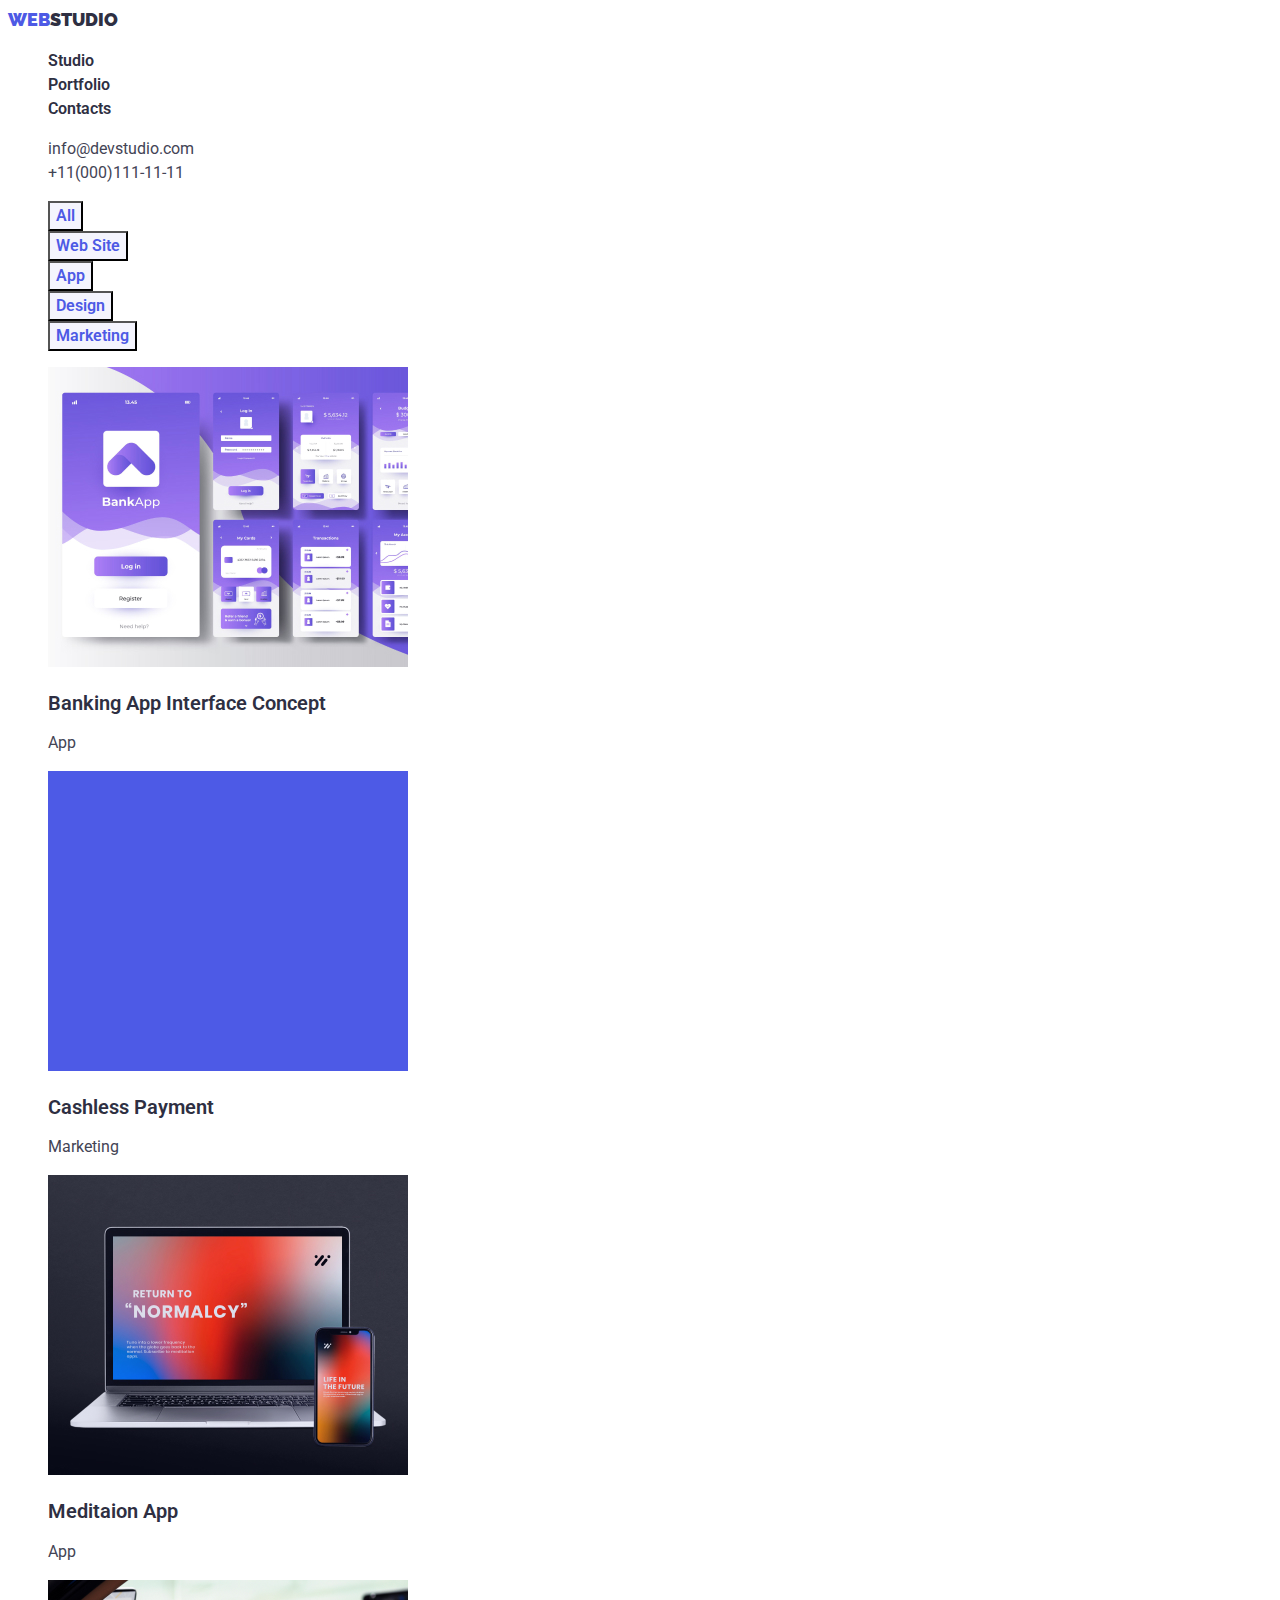
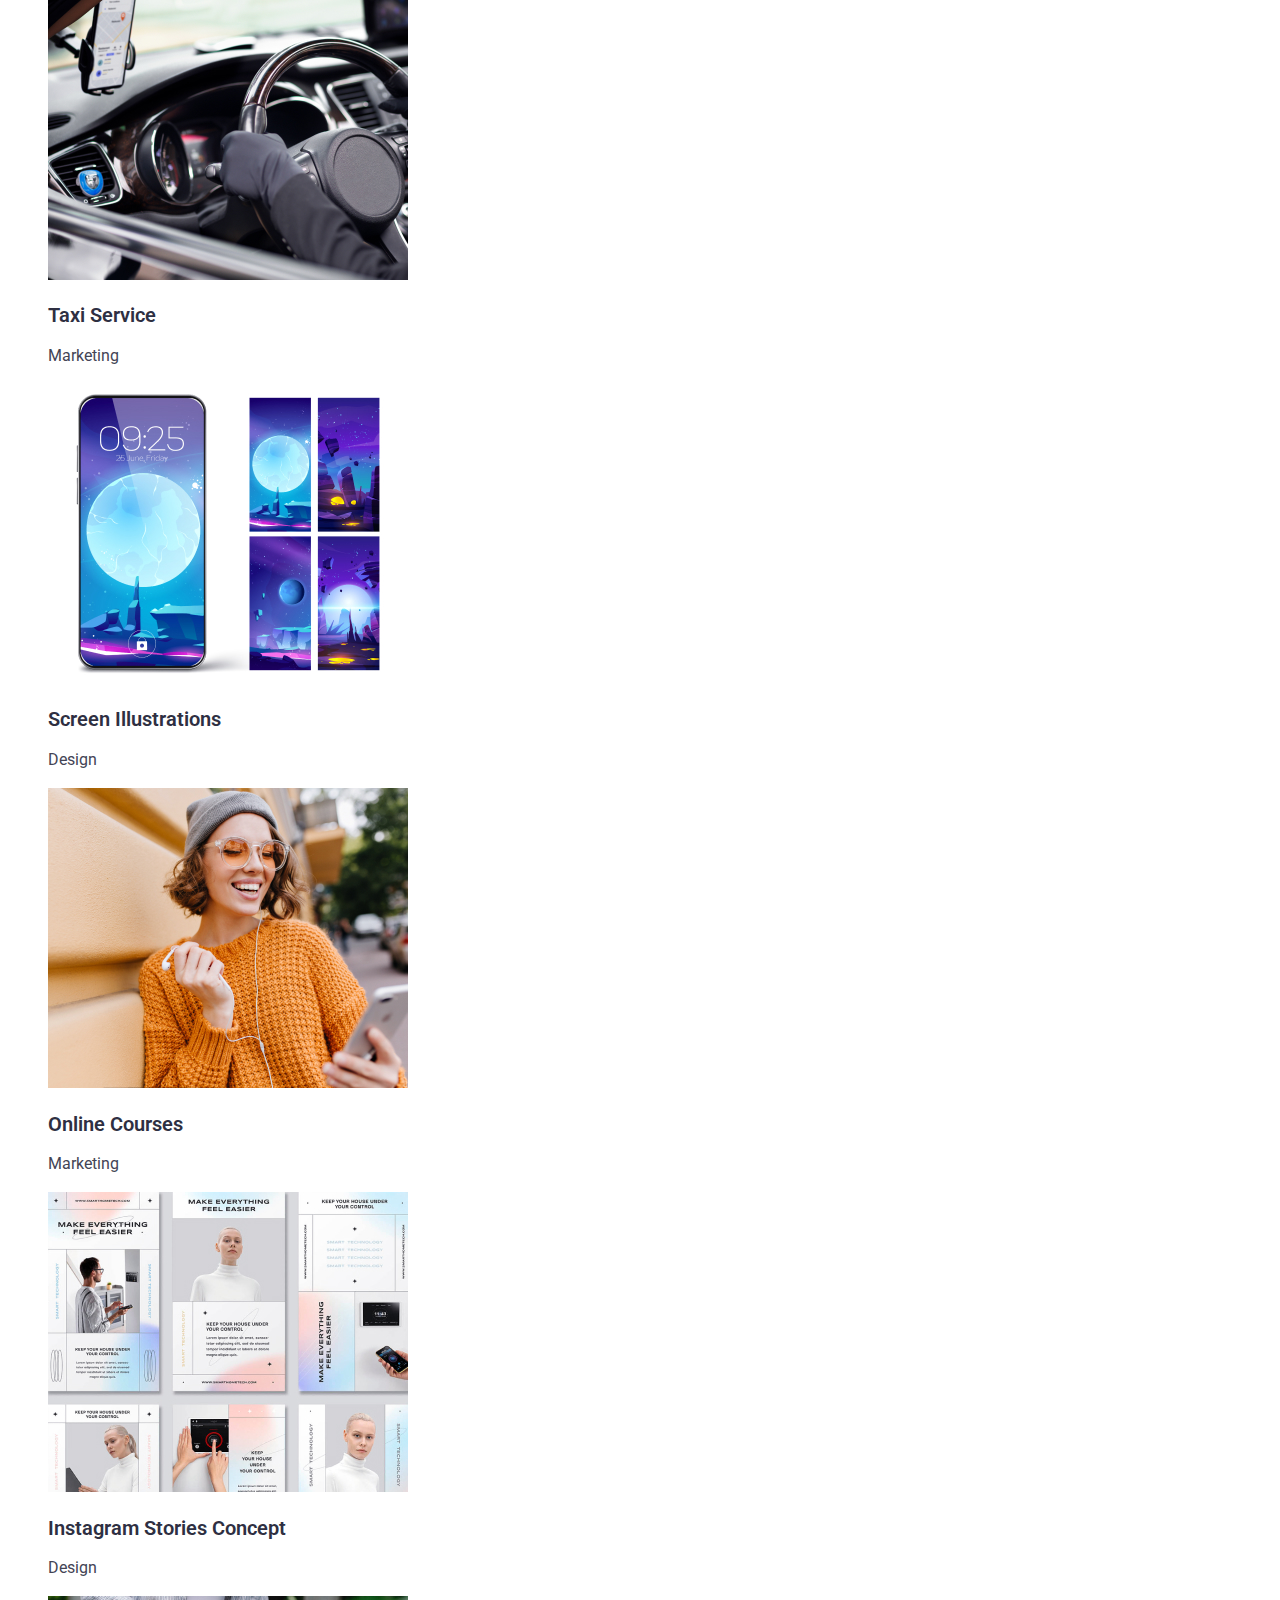
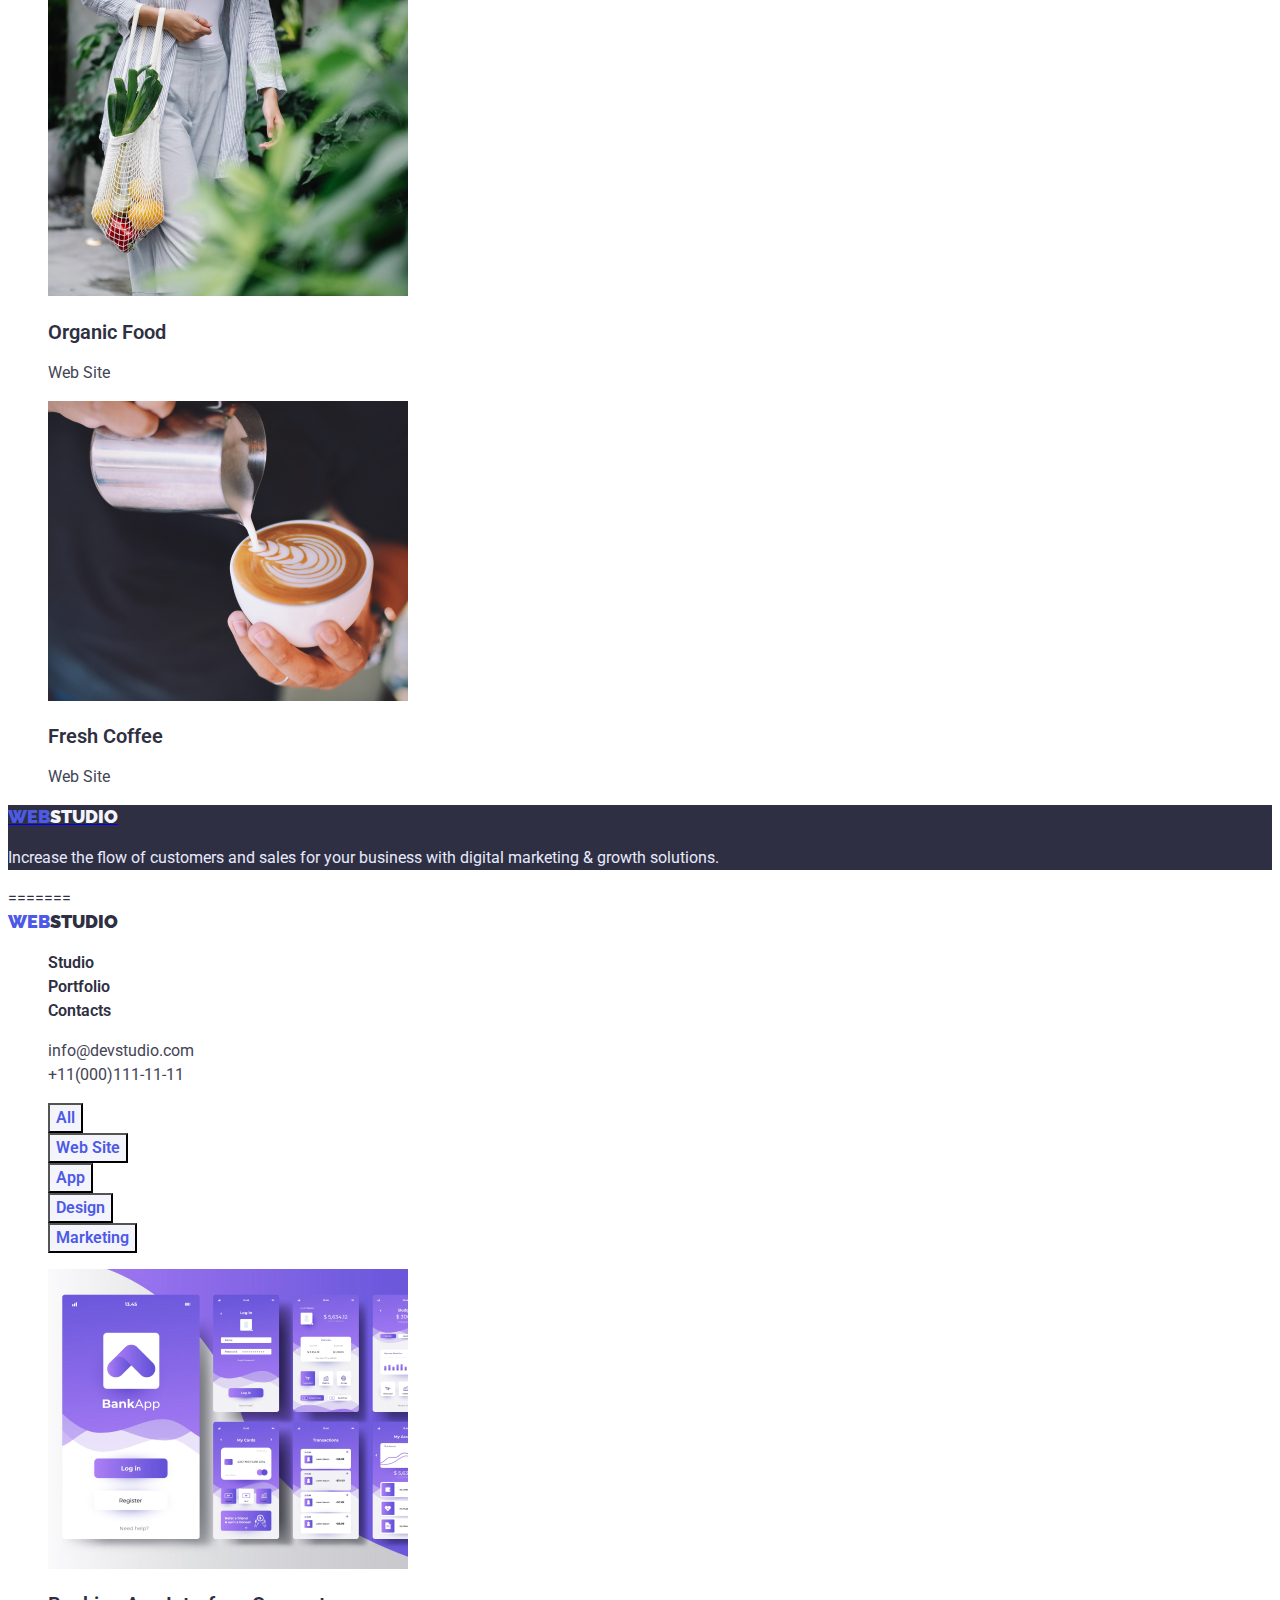
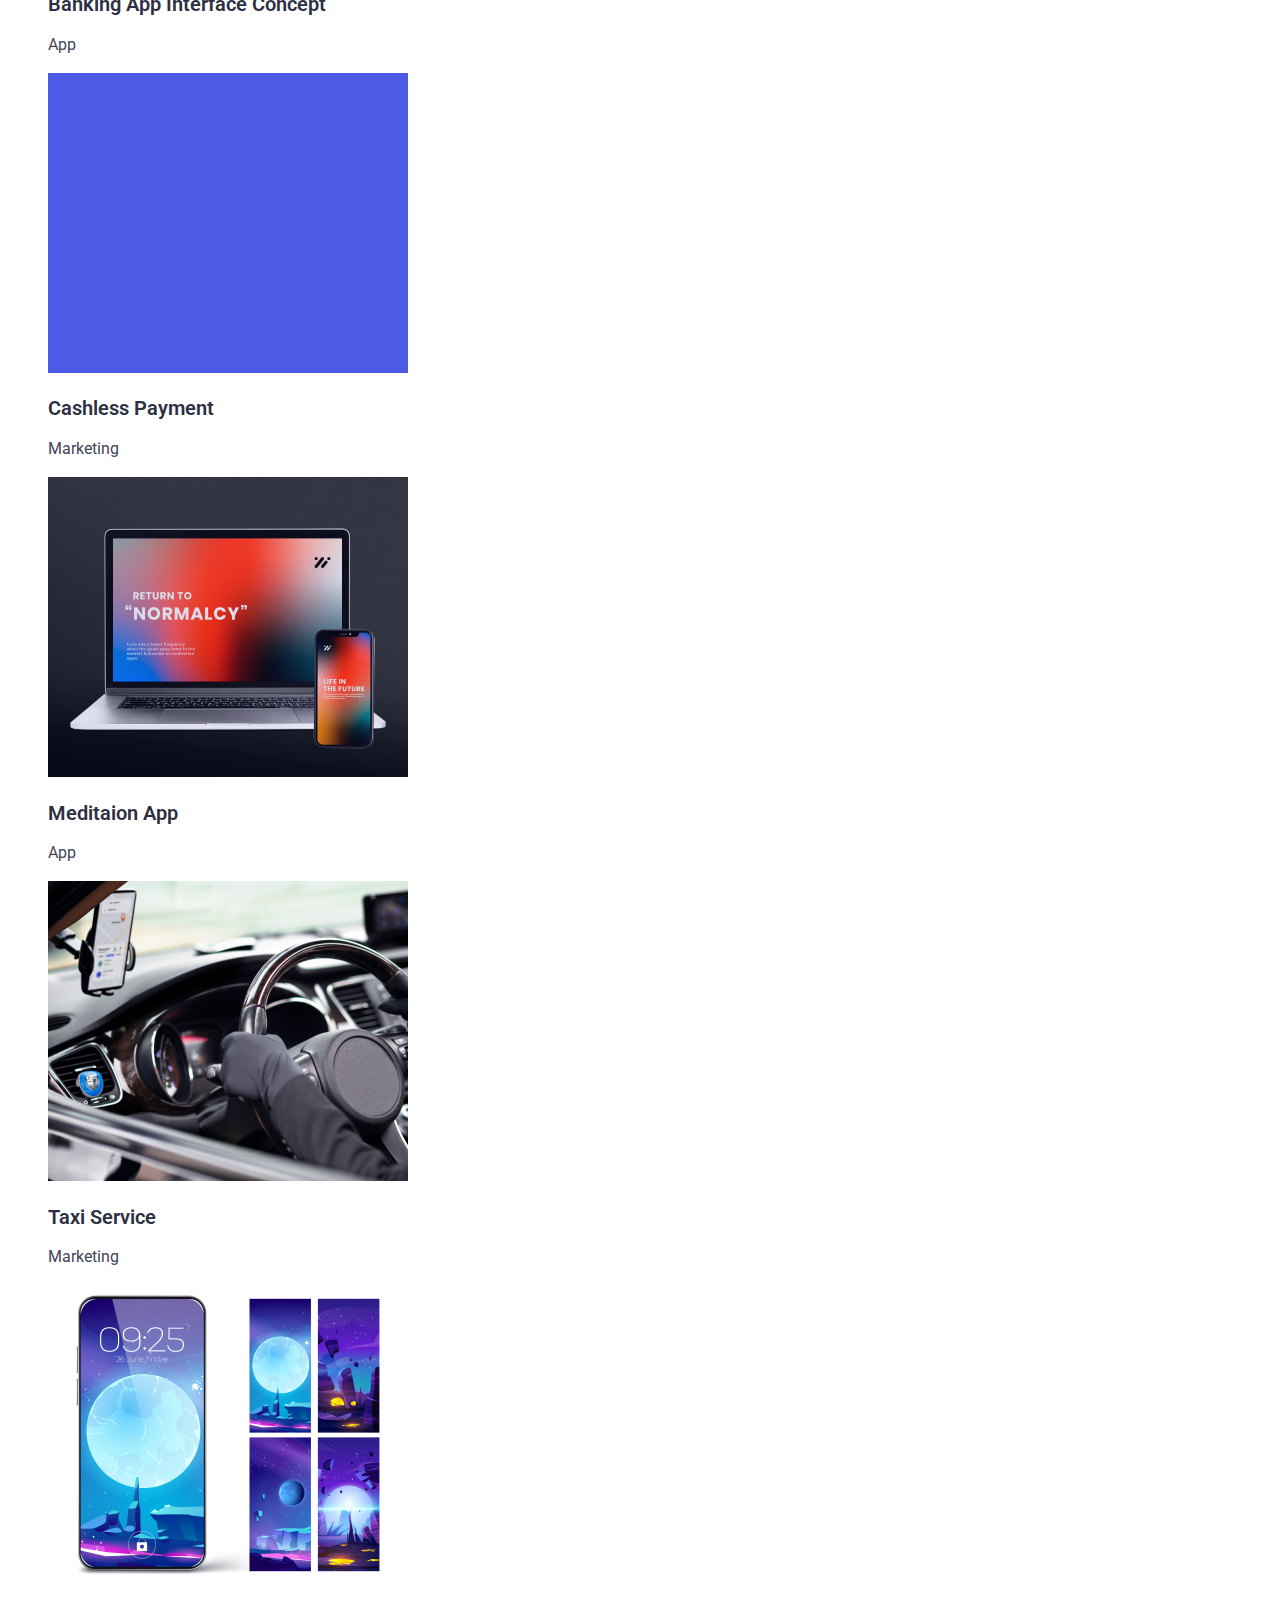
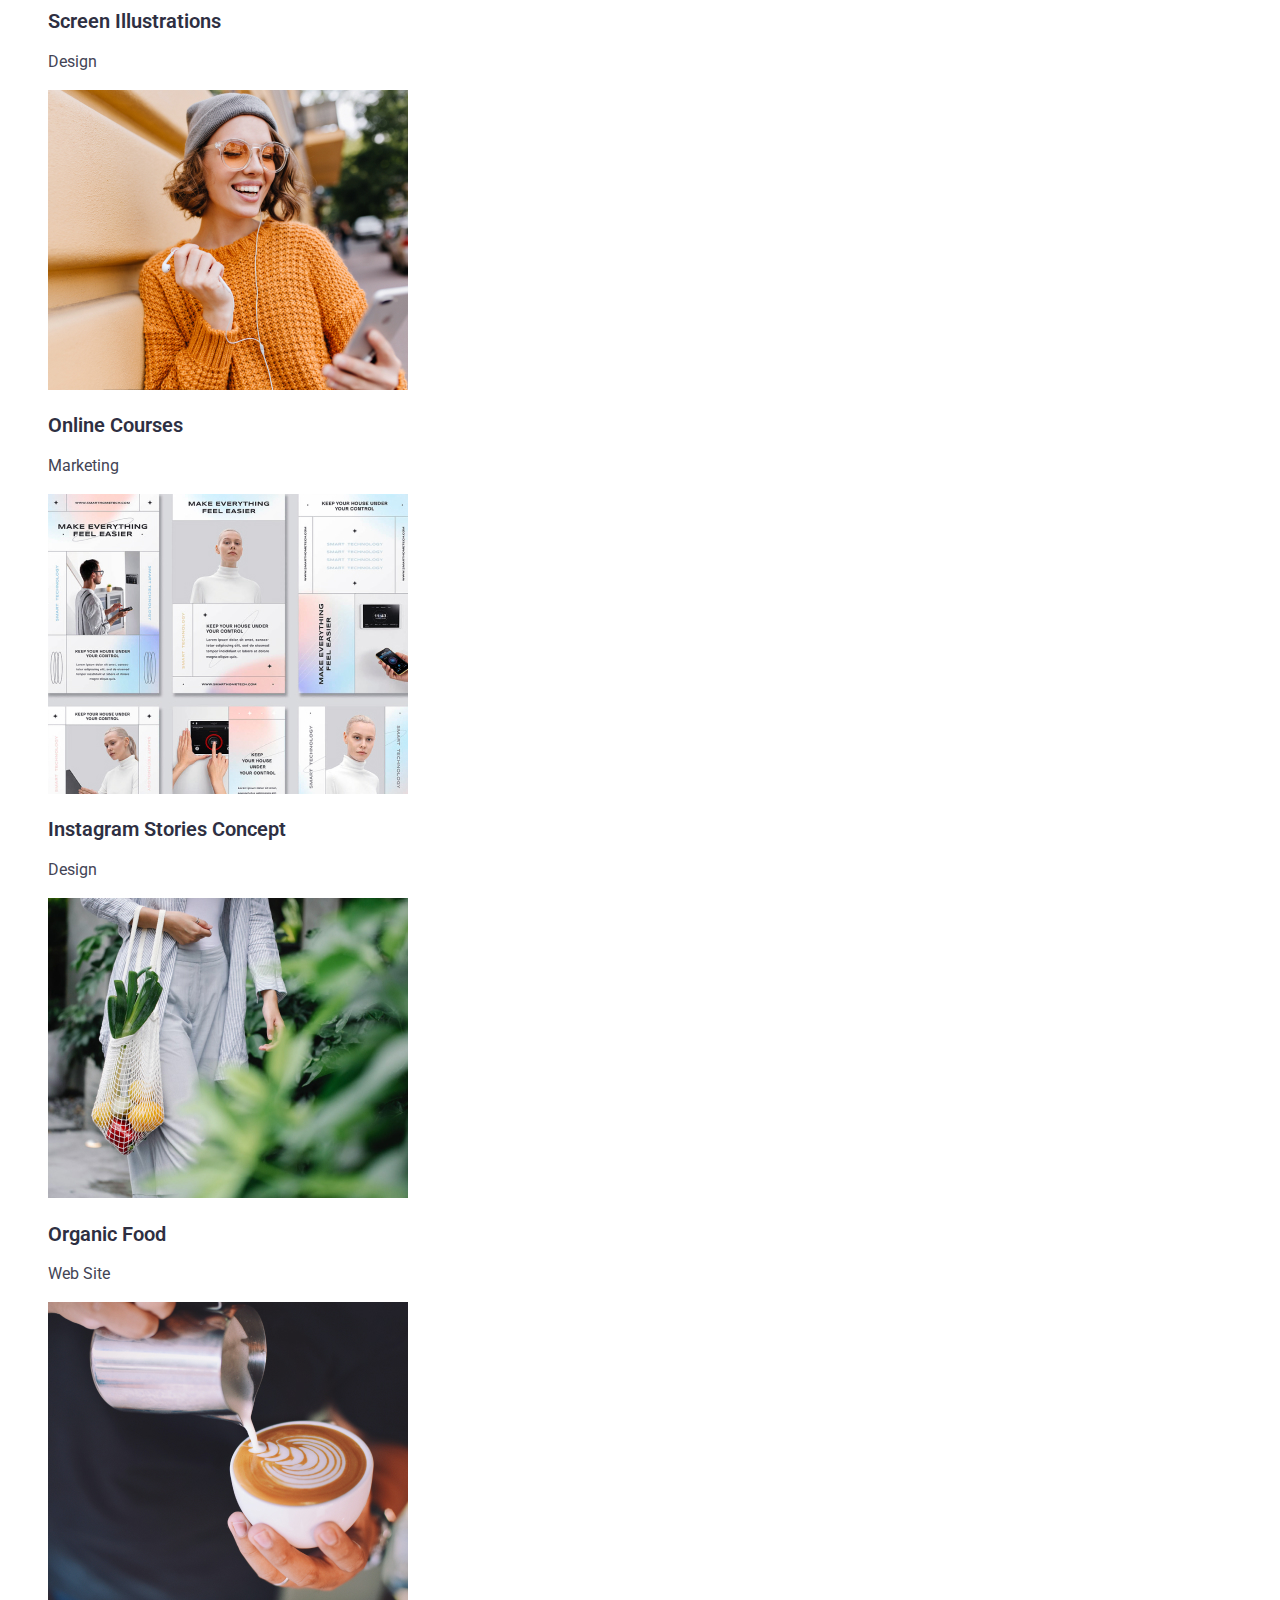
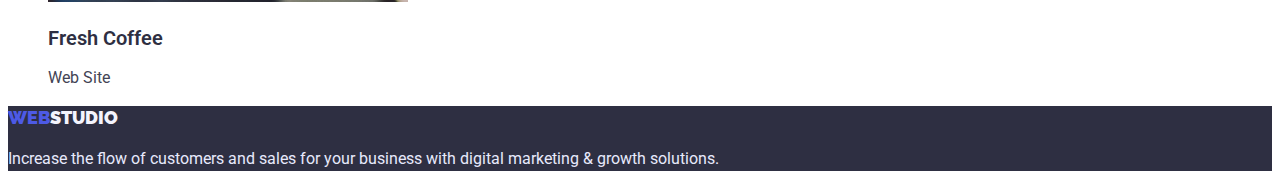
==== commit 4eb24fd4: "Update index.html" ====
--- a/portfolio.html
+++ b/portfolio.html
@@ -10,7 +10,7 @@
 <body>
     <header class="header">   
       <nav>
-        <a href="./index.html"><span class="web">Web</span><span class="studio-header">Studio</span></a>
+        <a class="webstudio" href="./index.html"><span class="web">Web</span><span class="studio-header">Studio</span></a>
         <ul>
            <li><a class="navigation" href="./index.html">Studio</a></li>
            <li><a class="navigation" href="./portfolio.html">Portfolio</a></li>
@@ -87,3 +87,94 @@
     </main>    
 </body>
 </html>
+=======
+<!DOCTYPE html>
+<html lang="en">
+<head>
+    <link rel="stylesheet" href="css/styles.css">
+    <link rel="preconnect" href="https://fonts.googleapis.com">
+    <link rel="preconnect" href="https://fonts.gstatic.com" crossorigin>
+    <link href="https://fonts.googleapis.com/css2?family=Raleway:wght@700&family=Roboto:wght@400;500;700;900&display=swap" rel="stylesheet">
+    <title>Portfolio</title>
+</head>
+<body>
+    <header class="header">   
+      <nav>
+        <a class="webstudio" href="./index.html"><span class="web">Web</span><span class="studio-header">Studio</span></a>
+        <ul>
+           <li><a class="navigation" href="./index.html">Studio</a></li>
+           <li><a class="navigation" href="./portfolio.html">Portfolio</a></li>
+           <li><a class="navigation" href="#">Contacts</a></li>
+        </ul>
+      </nav>
+        <ul>
+         <li> <a href="mailto:info@devstudio.com" class="info">info@devstudio.com</a></li>
+         <li> <a href="tel:+110001111111" class="tel">+11(000)111-11-11</a> </li>
+        </ul>
+     </header>
+    <main class="main-portfolio">
+      <section class="section-all">
+        <h1 class="visually-hidden">Portfolio</h1>
+      <ul>
+        <li class="list-button"><button class="button-portfolio" type="button">All</button></li>
+        <li class="list-button"><button class="button-portfolio" type="button">Web Site</button></li>
+        <li class="list-button"><button class="button-portfolio" type="button">App</button></li>
+        <li class="list-button"><button class="button-portfolio" type="button">Design</button></li>
+        <li class="list-button"><button class="button-portfolio" type="button">Marketing</button></li>
+      </ul>  
+            <ul>
+            <li class="list-block_photo">
+              <img src="images/img.jpg"  alt="Banking App Interface Concept"width="360" height="300"/>
+                 <h2 class="h_text">Banking App Interface Concept</h2>
+                 <p class="p_text">App</p>   
+              </li> 
+            <li class="list-block_photo">
+              <img src="images/img(1).jpg" alt="Cashless Payment" width="360" height="300"/>
+                 <h2 class="h_text">Cashless Payment</h2>
+                 <p class="p_text">Marketing</p>   
+            </li> 
+            <li class="list-block_photo">
+              <img src="images/img(2).jpg" alt="Meditaion App" width="360" height="300"/>
+                 <h2 class="h_text">Meditaion App</h2>
+                 <p class="p_text">App</p>   
+             </li>
+             <li class="list-block_photo">
+                <img src="images/img(3).jpg" alt="Taxi Service" width="360" height="300"/>
+                 <h2 class="h_text">Taxi Service</h2>
+                 <p class="p_text">Marketing</p>   
+               </li>
+               <li class="list-block_photo">
+                <img src="images/img(4).jpg" alt="Screen Illustrations"width="360" height="300"/>
+                 <h2 class="h_text">Screen Illustrations</h2>
+                 <p class="p_text">Design</p>   
+               </li>
+               <li class="list-block_photo">
+                <img src="images/img(5).jpg" alt="Online Courses" width="360" height="300"/>
+                 <h2 class="h_text">Online Courses</h2>
+                 <p class="p_text">Marketing</p>   
+               </li>
+               <li class="list-block_photo">
+                <img src="images/img(6).jpg" alt="Instagram Stories Concept" width="360" height="300"/>
+                 <h2 class="h_text">Instagram Stories Concept</h2>
+                 <p class="p_text">Design</p>   
+               </li>
+               <li class="list-block_photo">
+                <img src="images/img(7).jpg" alt="Organic Food" width="360" height="300"/>
+                 <h2 class="h_text">Organic Food</h2>
+                 <p class="p_text">Web Site</p>   
+               </li>
+               <li class="list-block_photo">
+                <img src="images/img(8).jpg" alt="Fresh Coffee" width="360" height="300"/>
+                 <h2 class="h_text">Fresh Coffee</h2>
+                 <p class="p_text">Web Site</p>   
+               </li>     
+          </ul>
+          </section>
+          <footer class="footer">
+            <a class="webstudio" href="./index.html"><span class="web">Web</span><span class="studio-footer">Studio</span></a>
+            <p>Increase the flow of customers and sales for your business with digital marketing & growth solutions.</p>
+          </footer>
+    </main>    
+</body>
+</html>
+
--- a/css/styles.css
+++ b/css/styles.css
@@ -31,6 +31,10 @@
 .header{
     color:var(--White);
 }
+.webstudio{
+    text-decoration: none;
+    text-transform: uppercase;
+}
 .web{
     color:var(--Iris);
     font-weight: 900;
@@ -46,6 +50,8 @@
     font-weight: 900;
     font-size: 18px;
     line-height:1.33;
+    text-decoration: none;
+    text-transform: uppercase;
 }
 .navigation{
     color:var(--Navy-Blue);
@@ -54,9 +60,11 @@
 }
 .info{
     color:var(--Slate);
+    text-decoration: none;
 }
 .tel{
     color:var(--Slate);
+    text-decoration: none;
 }
 /* Main Styles */
 
@@ -163,4 +171,4 @@
     line-height:1.33;
     text-decoration: none;
     text-transform: uppercase;
-}+}
--- a/css/styles.css
+++ b/css/styles.css
@@ -31,6 +31,10 @@
 .header{
     color:var(--White);
 }
+.webstudio{
+    text-decoration: none;
+    text-transform: uppercase;
+}
 .web{
     color:var(--Iris);
     font-weight: 900;
@@ -46,6 +50,8 @@
     font-weight: 900;
     font-size: 18px;
     line-height:1.33;
+    text-decoration: none;
+    text-transform: uppercase;
 }
 .navigation{
     color:var(--Navy-Blue);
@@ -54,9 +60,11 @@
 }
 .info{
     color:var(--Slate);
+    text-decoration: none;
 }
 .tel{
     color:var(--Slate);
+    text-decoration: none;
 }
 /* Main Styles */
 
@@ -163,4 +171,4 @@
     line-height:1.33;
     text-decoration: none;
     text-transform: uppercase;
-}+}
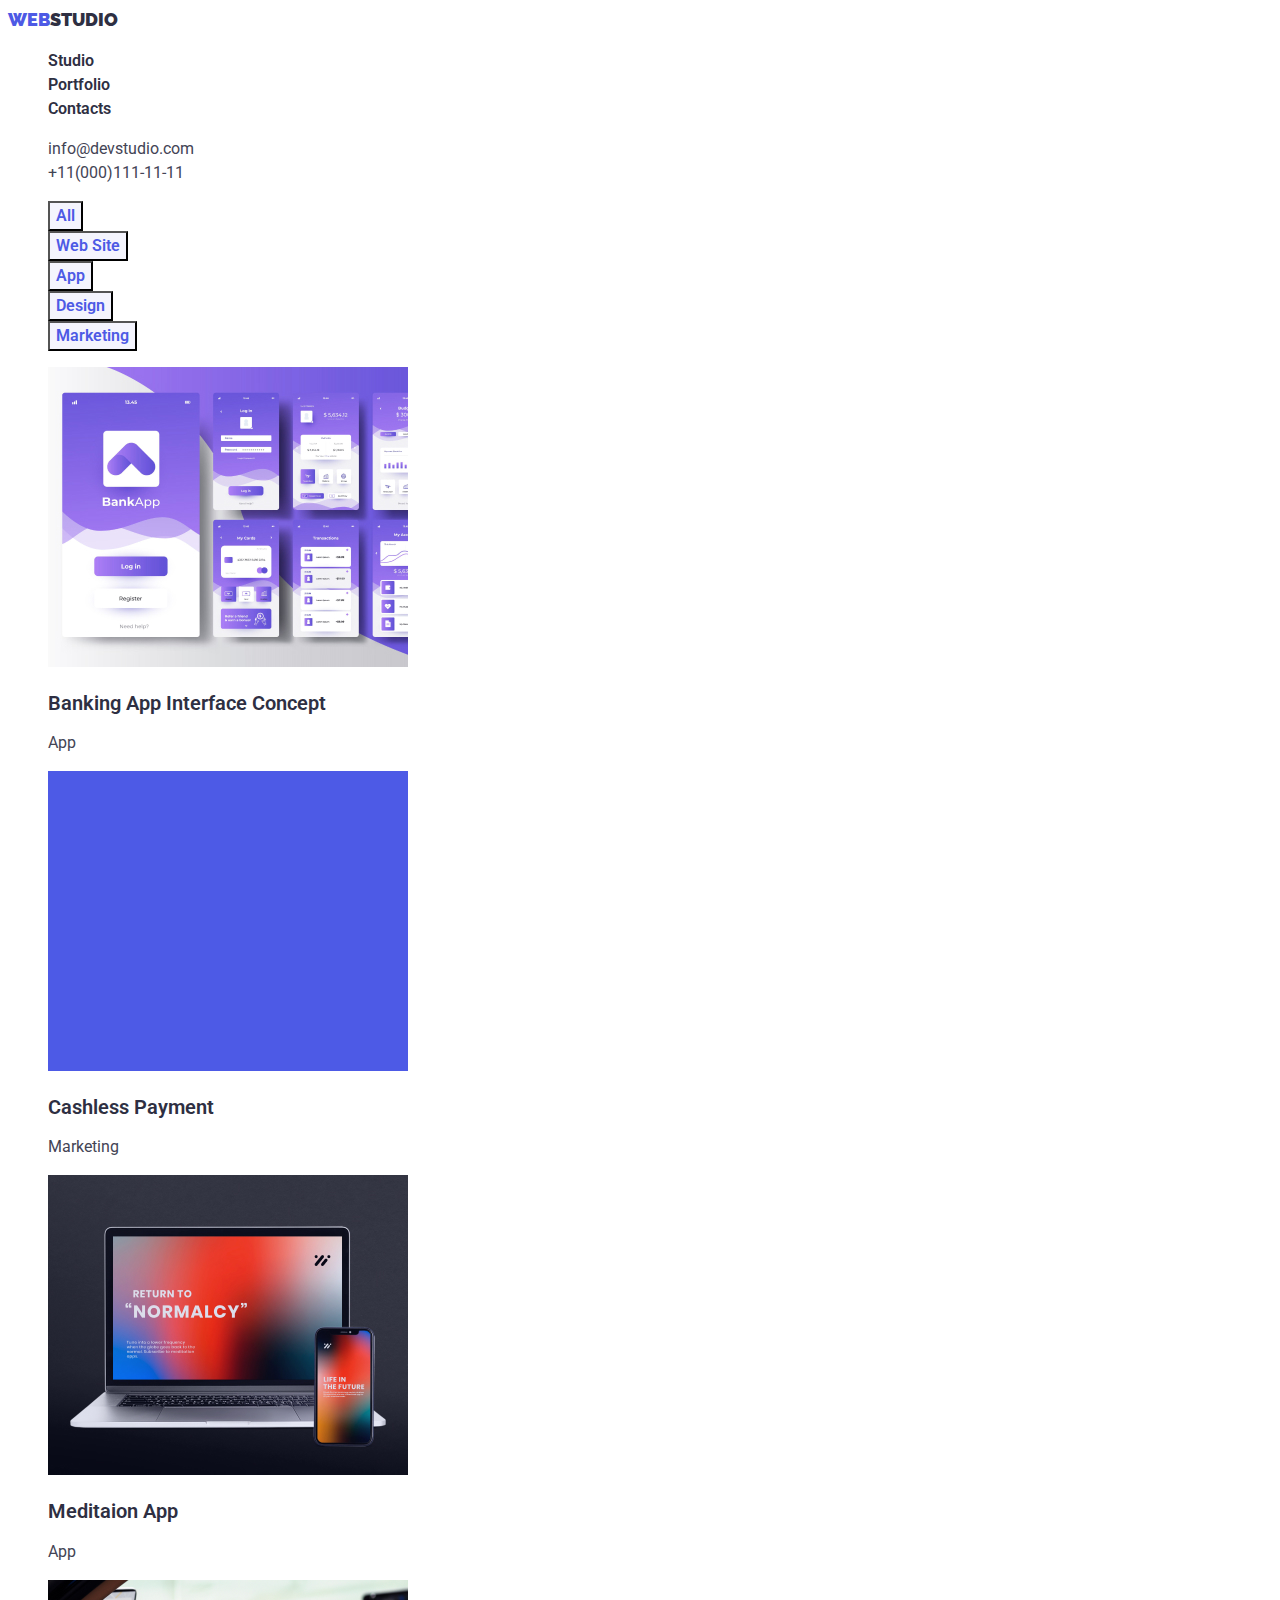
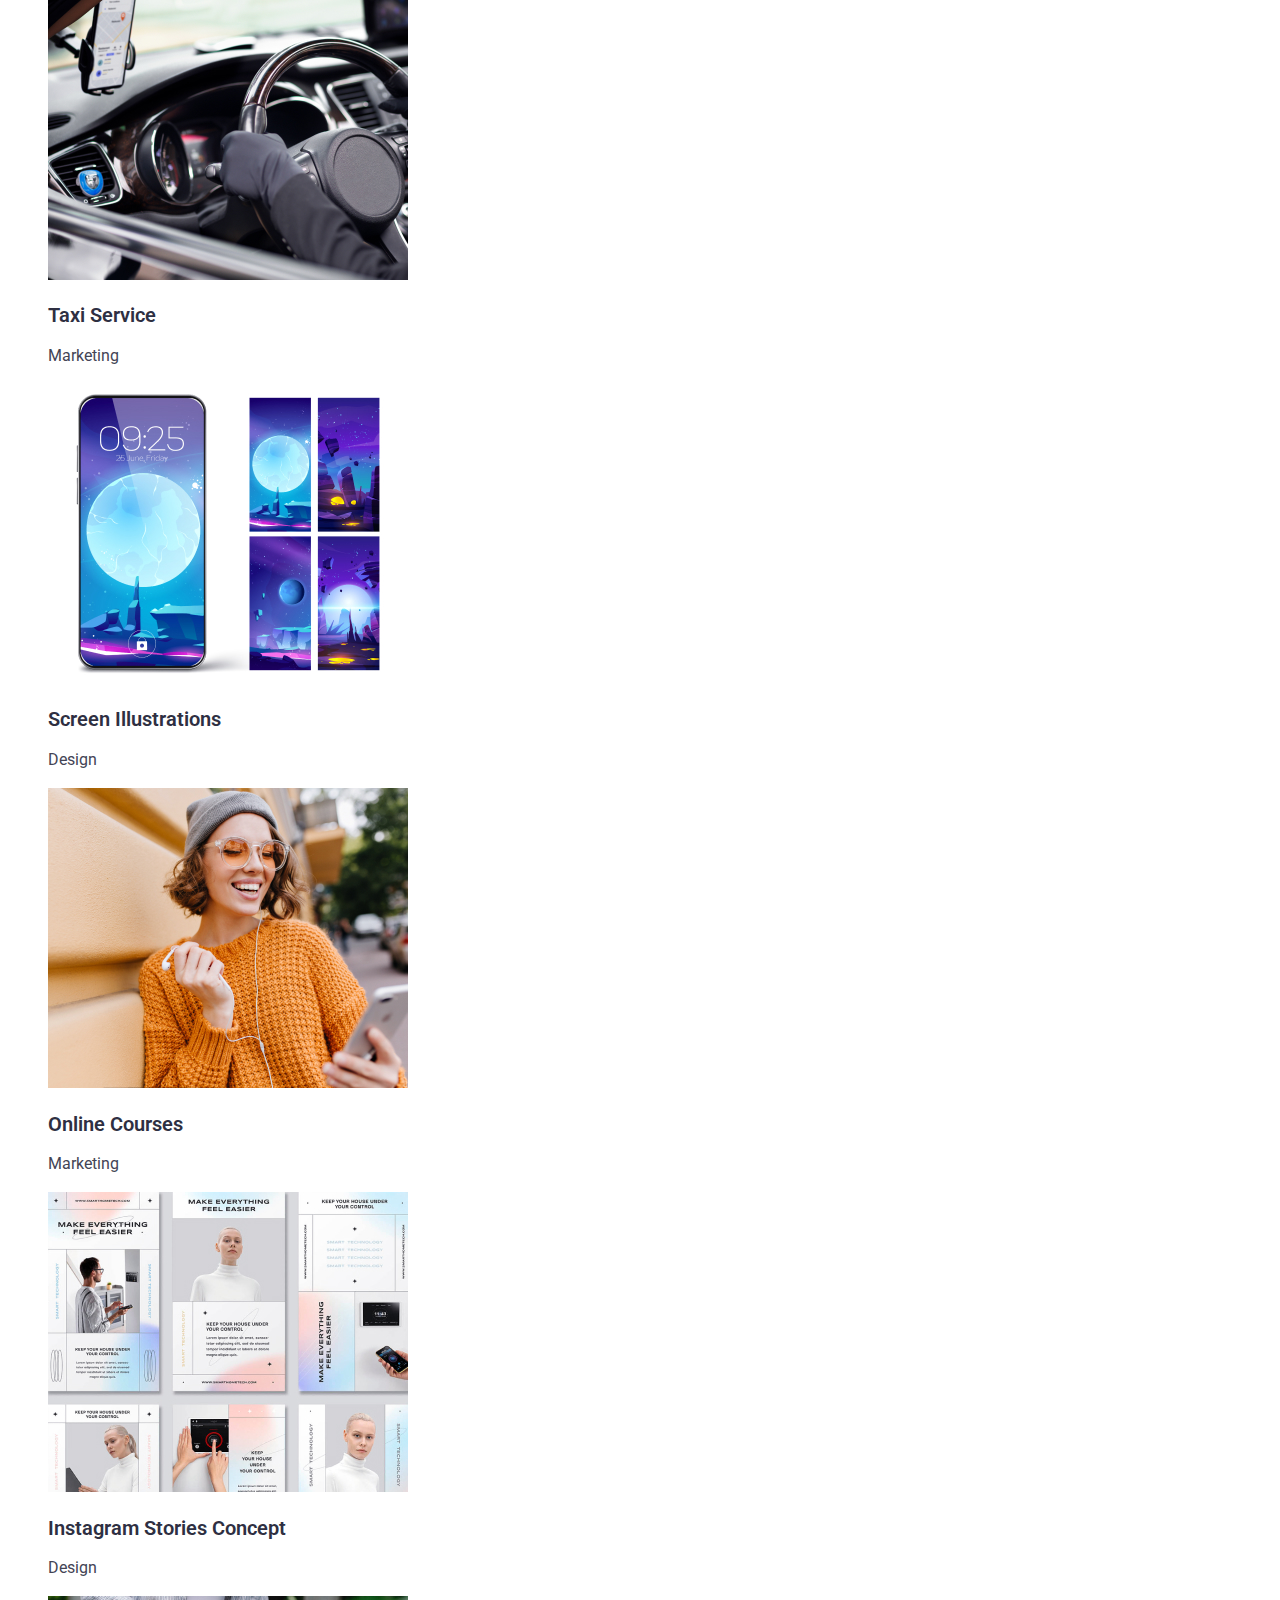
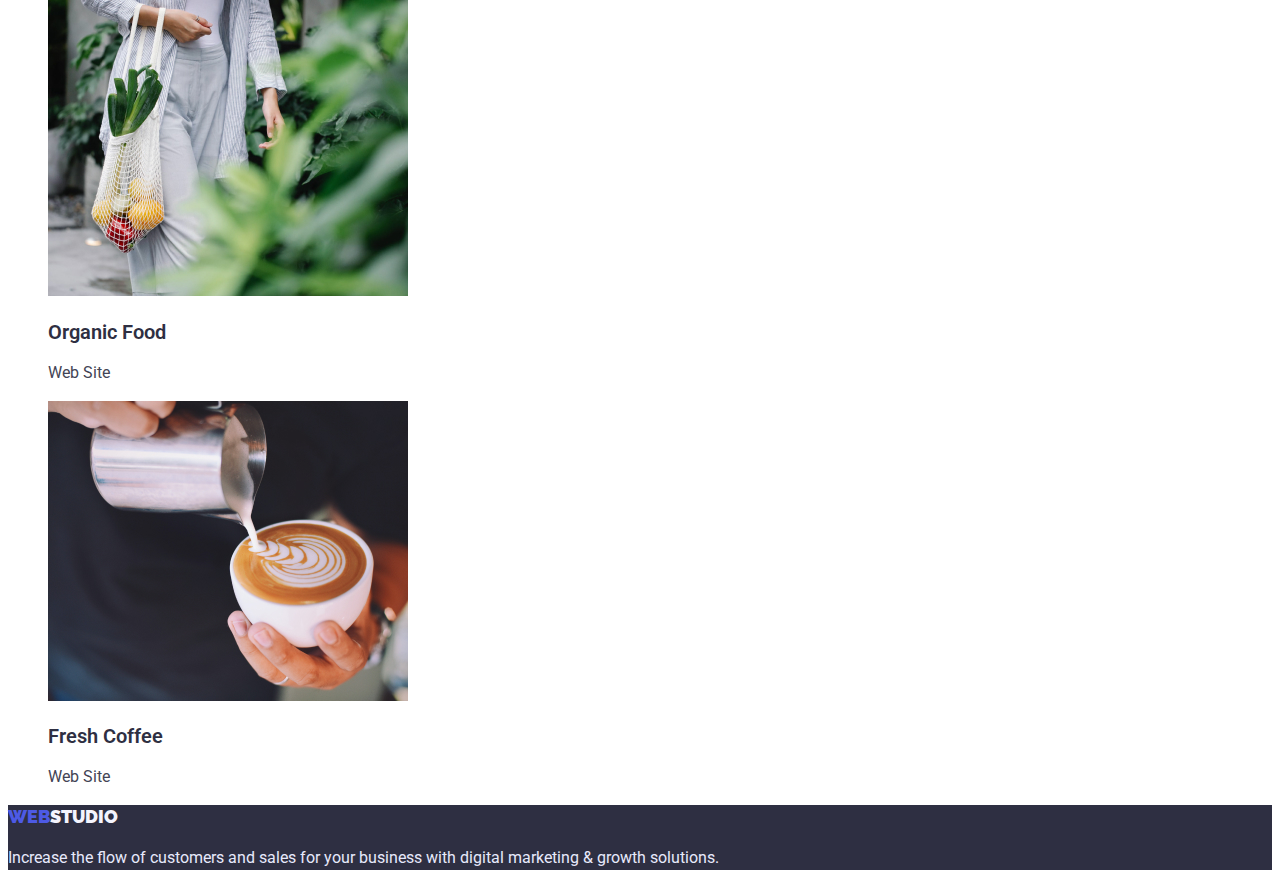
==== commit 6dc84048: "Update portfolio.html" ====
--- a/portfolio.html
+++ b/portfolio.html
@@ -1,93 +1,3 @@
-<!DOCTYPE html>
-<html lang="en">
-<head>
-    <link rel="stylesheet" href="css/styles.css">
-    <link rel="preconnect" href="https://fonts.googleapis.com">
-    <link rel="preconnect" href="https://fonts.gstatic.com" crossorigin>
-    <link href="https://fonts.googleapis.com/css2?family=Raleway:wght@700&family=Roboto:wght@400;500;700;900&display=swap" rel="stylesheet">
-    <title>Portfolio</title>
-</head>
-<body>
-    <header class="header">   
-      <nav>
-        <a class="webstudio" href="./index.html"><span class="web">Web</span><span class="studio-header">Studio</span></a>
-        <ul>
-           <li><a class="navigation" href="./index.html">Studio</a></li>
-           <li><a class="navigation" href="./portfolio.html">Portfolio</a></li>
-           <li><a class="navigation" href="#">Contacts</a></li>
-        </ul>
-      </nav>
-        <ul>
-         <li> <a href="mailto:info@devstudio.com" class="info">info@devstudio.com</a></li>
-         <li> <a href="tel:+110001111111" class="tel">+11(000)111-11-11</a> </li>
-        </ul>
-     </header>
-    <main class="main-portfolio">
-      <section class="section-all">
-        <h1 class="visually-hidden">Portfolio</h1>
-      <ul>
-        <li class="list-button"><button class="button-portfolio" type="button">All</button></li>
-        <li class="list-button"><button class="button-portfolio" type="button">Web Site</button></li>
-        <li class="list-button"><button class="button-portfolio" type="button">App</button></li>
-        <li class="list-button"><button class="button-portfolio" type="button">Design</button></li>
-        <li class="list-button"><button class="button-portfolio" type="button">Marketing</button></li>
-      </ul>  
-            <ul>
-            <li class="list-block_photo">
-              <img src="images/img.jpg"  alt="Banking App Interface Concept"width="360" height="300"/>
-                 <h2 class="h_text">Banking App Interface Concept</h2>
-                 <p class="p_text">App</p>   
-              </li> 
-            <li class="list-block_photo">
-              <img src="images/img(1).jpg" alt="Cashless Payment" width="360" height="300"/>
-                 <h2 class="h_text">Cashless Payment</h2>
-                 <p class="p_text">Marketing</p>   
-            </li> 
-            <li class="list-block_photo">
-              <img src="images/img(2).jpg" alt="Meditaion App" width="360" height="300"/>
-                 <h2 class="h_text">Meditaion App</h2>
-                 <p class="p_text">App</p>   
-             </li>
-             <li class="list-block_photo">
-                <img src="images/img(3).jpg" alt="Taxi Service" width="360" height="300"/>
-                 <h2 class="h_text">Taxi Service</h2>
-                 <p class="p_text">Marketing</p>   
-               </li>
-               <li class="list-block_photo">
-                <img src="images/img(4).jpg" alt="Screen Illustrations"width="360" height="300"/>
-                 <h2 class="h_text">Screen Illustrations</h2>
-                 <p class="p_text">Design</p>   
-               </li>
-               <li class="list-block_photo">
-                <img src="images/img(5).jpg" alt="Online Courses" width="360" height="300"/>
-                 <h2 class="h_text">Online Courses</h2>
-                 <p class="p_text">Marketing</p>   
-               </li>
-               <li class="list-block_photo">
-                <img src="images/img(6).jpg" alt="Instagram Stories Concept" width="360" height="300"/>
-                 <h2 class="h_text">Instagram Stories Concept</h2>
-                 <p class="p_text">Design</p>   
-               </li>
-               <li class="list-block_photo">
-                <img src="images/img(7).jpg" alt="Organic Food" width="360" height="300"/>
-                 <h2 class="h_text">Organic Food</h2>
-                 <p class="p_text">Web Site</p>   
-               </li>
-               <li class="list-block_photo">
-                <img src="images/img(8).jpg" alt="Fresh Coffee" width="360" height="300"/>
-                 <h2 class="h_text">Fresh Coffee</h2>
-                 <p class="p_text">Web Site</p>   
-               </li>     
-          </ul>
-          </section>
-          <footer class="footer">
-            <a href="./index.html"><span class="web">Web</span><span class="studio-footer">Studio</span></a>
-            <p>Increase the flow of customers and sales for your business with digital marketing & growth solutions.</p>
-          </footer>
-    </main>    
-</body>
-</html>
-=======
 <!DOCTYPE html>
 <html lang="en">
 <head>
